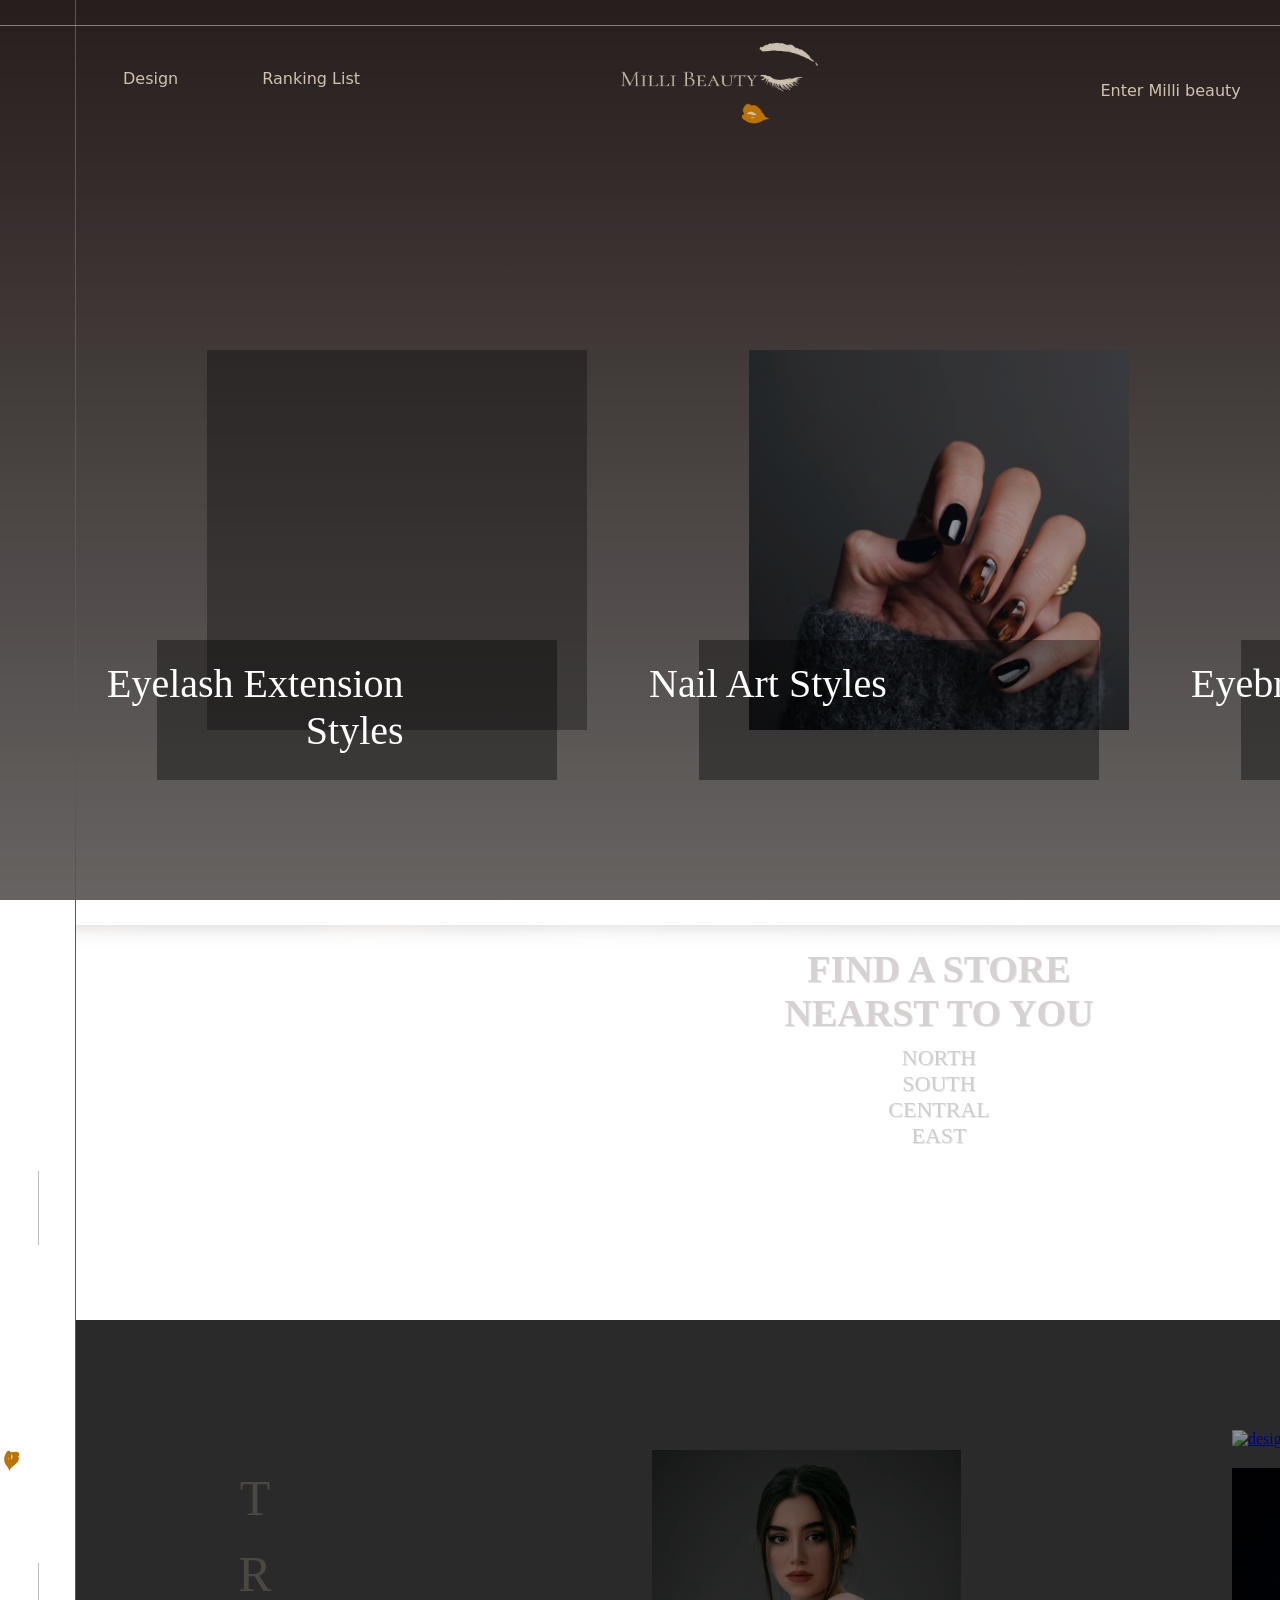
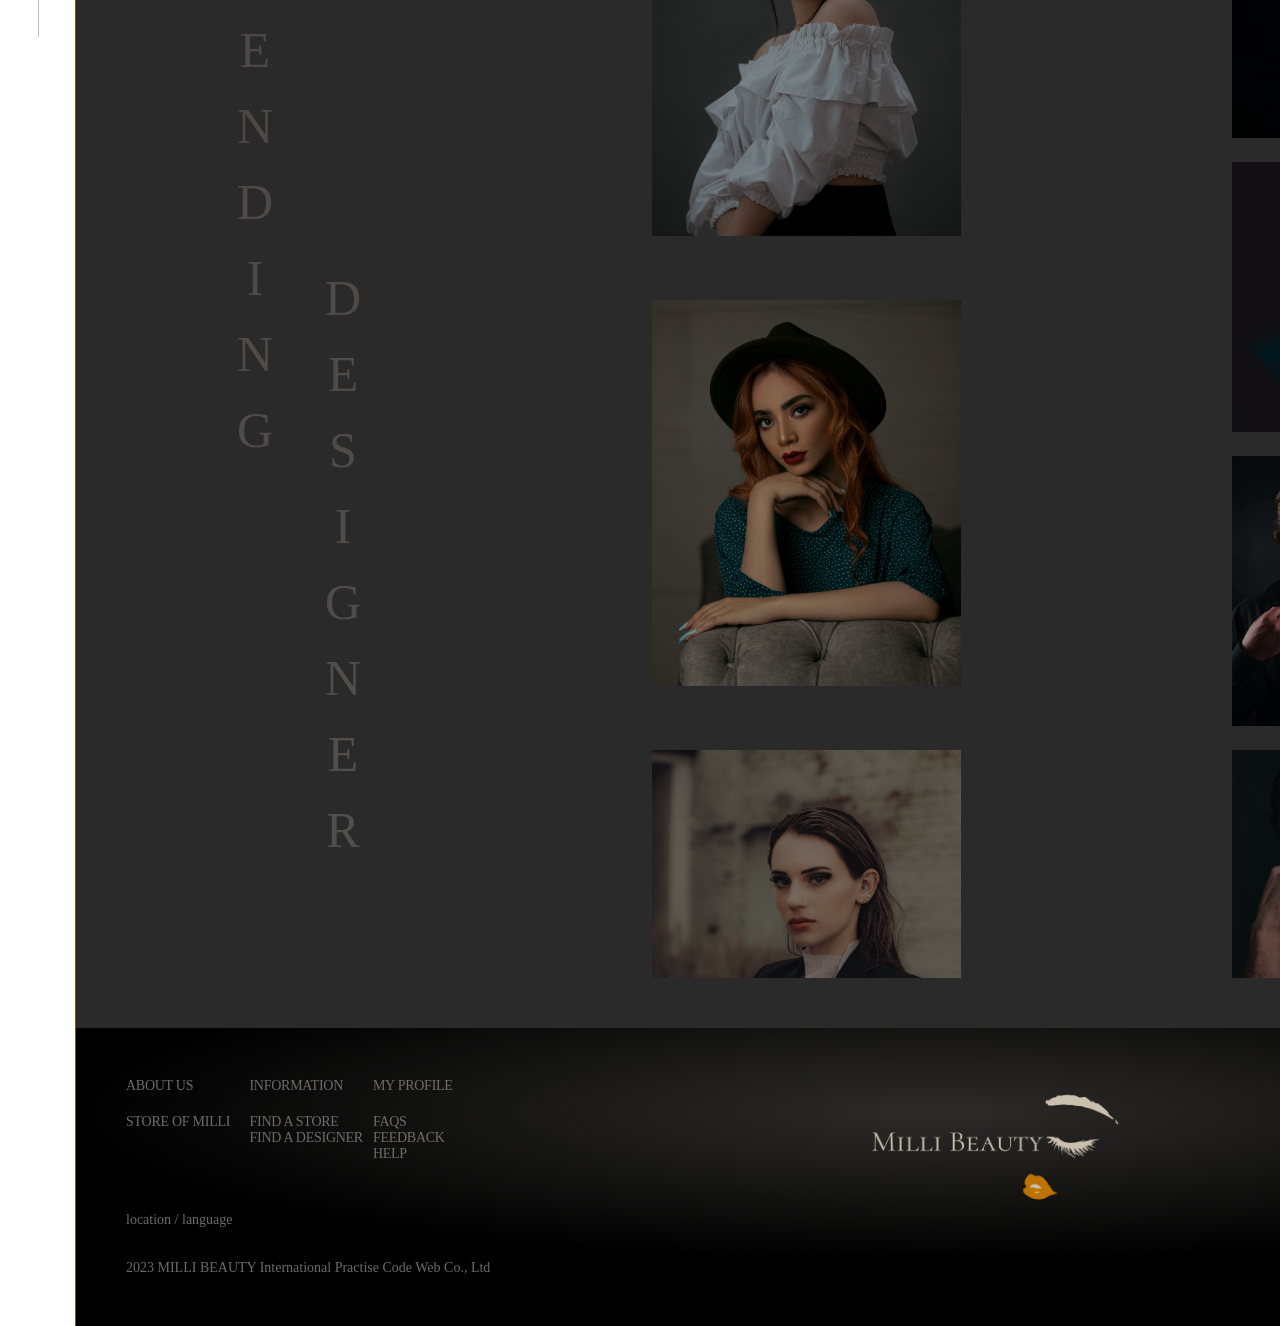
==== index.html @ 6d810158 "nail" ====
<!DOCTYPE html>
<html lang="en">

<head>
  <meta charset="UTF-8">
  <meta http-equiv="X-UA-Compatible" content="IE=edge">
  <meta name="viewport" content="width=device-width, initial-scale=1.0">
  <link rel="stylesheet" href="css.style.css">
  <script src="https://kit.fontawesome.com/87204f0b02.js" crossorigin="anonymous"></script>


  <title>Document</title>




</head>

<body>




  <section class="index-wrap">



    <section class="index-wrap-column">
      <a href="./index.html"><img src="./coding-pic/row.logo.png" alt="橫logo"></a>

      <a href="#"><i class="fab fa-facebook-f" style="color: #d9ceb4;font-size:33px;padding-left: 5px;"></i></a>
      <a href="#"><i class="fab fa-twitter" style="color: #d9ceb4;font-size:33px;"></i></a>
      <a href="#"><i class="fab fa-instagram" style="color: #d9ceb4;font-size:35px;padding-left:1px;"></i></a>



    </section>


    <!-- ================================================================================ -->



    <section class="index-wrap-row">




      <section class="index-header-wrap">

        <div class="index-header-top-lab">


          <ul class="index-header-top-lab-menu">

            <li class="index-header-top-lab-text-menu-item">
              <a href="#">Design</a>
              <ul class="index-header-top-nav-dropdown">
                <li><a href="./Portfolio-.html">NAIL</a></li>
                <li><a href="#">LASH</a></li>
                <li><a href="#">Eyebrow<br>Microblading</a></li>
              </ul>
            </li>
            <li class="index-header-top-lab-text-menu-item">
              <a href="#">Ranking List</a>
              <ul class="index-header-top-nav-dropdown">
                <li><a href="./store-hito.html">HIT NAIL SOTRE</a></li>
                <li><a href="#">HIT LASH SOTRE</a></li>
                <li><a href="#">HIT EYEBROW MICROBLADING SOTRE</a></li>
                <li><a href="./designer-hito.html">HIT DESIGNER</a></li>
              </ul>
            </li>

          </ul>

          <div class="index-header-top-lab-img">
            <a href="./index.html"><img src="./coding-pic/main-logo1.png" alt="logo"></a>
          </div>

          <div class="index-header-top-lab-enter">
            <a href="#">Enter Milli beauty</a>
          </div>



        </div>



      </section>







      <!-- ----------------------------------------- -->


      <section class=index-content-wrap>

        <div class="index-content-wrap">

          <div class="index-top-content-pic-wrap">

            <div class="overlay1"></div>




            <div class="index-content-item-pic" style="background-image: url('./coding-pic/eyelash-cover-correct.jpeg');">
              <div class="index-content-pic-text">
                <a href="#">
                  <p> Eyelash Extension <br> Styles</p>
                </a>
              </div>



            </div>


            <div class="index-content-item-pic" style="background-image: url('./coding-pic/nail-cover1.jpeg');">
              <div class="index-content-pic-text">
                <a href="./Portfolio-.html">
                  <p>Nail Art Styles </p>
                </a>
              </div>




            </div>
            <div class="index-content-item-pic" style="background-image: url('./coding-pic/eyebrown-cover1.jpg');">
              <div class="index-content-pic-text">
                <a href="#">
                  <p>Eyebrow Microblading<br> Styles</p>
                </a>
              </div>



            </div>



          </div>
          <!-- ================================== -->




          <div class="index-top-content-center-wrap-container">
            <div class="widget center">
              <a href="./store-hito.html">
                <div class="blur"></div>
                <div class="text center">
                  <h1 class="">FIND A STORE NEARST TO YOU</h1>
                  <p>NORTH</p>
                  <p>SOUTH</p>
                  <p>CENTRAL</p>
                  <p>EAST</p>
                </div>
              </a>
            </div>
          </div>




          <!-- ================================== -->




          <div class="index-content-down-wrap">
            <div class="index-content-down-text"><span>TRENDING<p>DESIGNER</p></span></div>
            <div class="index-content-pic-wrap">

              <div class="index-content-slideshow-pic-left">
                <a href="#"><img src="./coding-pic/designer/designer9.jpg" alt="designer9"></a>
                <a href="#"><img src="./coding-pic/designer/designer14.jpg" alt="designer14"></a>
                <a href="#"><img src="./coding-pic/designer/designer4.jpg" alt="designer4"></a>
                <a href="#"><img src="./coding-pic/designer/designer11.jpg" alt="designer11"></a>
                <a href="#"><img src="./coding-pic/designer/designer35.jpg" alt="designer35"></a>
                <a href="./one-designer-hito.html"><img
                      src="./coding-pic/designer/designer5.jpg" alt="designer5"></a>
                  <a href="#"><img src="./coding-pic/designer/designer23-1.jpg" alt="designer23-1"></a>
              </div>

              <div class="index-content-slideshow-pic-right">
                <a href="#"><img src="./coding-pic/designer/designer1 12 (1).png" alt="designer1"></a>
                <a href="#"><img src="./coding-pic/designer/designer7.jpg" alt="designer7"></a>
                <a href="#"><img src="./coding-pic/designer/designer6.jpg" alt="designer6"></a>
                <a href="#"><img src="./coding-pic/designer/designer33.jpg" alt="designer33"></a>
                <a href="#"><img src="./coding-pic/designer/designer32.jpg" alt="designer32"></a>
                <a href="#"><img src="./coding-pic/designer/designer30.jpg" alt="designer30"></a>


              </div>

            </div>
            <div class="index-content-down-right">
              <div class="index-content-down-right-title">
                ORDER A BEAUTY TODAY
              </div>
              <p>I don't understand how a woman can leave the house without fixing herself up a little - if only out of
                politeness.
                And then, you never know, maybe that's the day she has a date with destiny.
                And it's best to be as pretty as possible for destiny.</p>

            </div>

          </div>

        </div>
      </section>


      <!-- ---------------------------------------- -->

      
      <section class="index-footer-wrap">

        <div class="index-footer-content">

          <div class="index-sidebar-content">
            <div>ABOUT US</div>
            <div>INFORMATION</div>
            <div>MY PROFILE</div>
            <div>STORE OF MILLI</div>
            <div>
              FIND A STORE
              <br>FIND A DESIGNER
            </div>
            <div>
              FAQs
              <br>FEEDBACK
              <br>HELP
            </div>
          </div>


          <div class="index-footer-logo">
            <a href="./index.html"><img src="./coding-pic/main-logo1.png" alt="logo"></a>

          </div>
          <div class="index-footer-sidebar-right">
            <div class="index-footer-sidebar-designer"><a href="#">
                DESIGNER JOIN US</a>
            </div>
            <div class="index-footer-sidebar-sign">
              <a href="#"><img src="./coding-pic/sing in button.png" alt="sigin"></a>
            </div>
            <div class="index-footer-sidebar-icon">
              <iconify-icon icon="iconoir:facebook-tag" style="color: #cac0af;" flip="horizontal"></iconify-icon>

            </div>


          </div>

        </div>
        <div class="index-footer-content-bottom">
          <p>
            <i class="fa-solid fa-earth-asia"></i> location / language <br><br><br>
            2023 MILLI BEAUTY International Practise Code Web Co., Ltd
          </p>


        </div>






      </section>











      </div>

      <!-- ----------------------------------------- -->

    </section>



  </section>



  <script>

    const images = document.querySelectorAll('.index-content-item-pic');

    images.forEach((image) => {
      image.addEventListener('mouseover', () => {
        const backgroundImage = image.style.backgroundImage;
        document.body.style.backgroundImage = backgroundImage;
      });

      image.addEventListener('click', () => {
        const backgroundImage = image.style.backgroundImage;
        document.body.style.backgroundImage = backgroundImage;
      });
    });


  </script>



















</body>

</html>
---- css.style.css ----
@charset "UTF-8";

* {
  margin: 0;
  /* outline: 1px solid red; */
}

body {
  background: url('./coding-pic/main-background-\ logo\ 2.png'), rgba(16, 6, 6, 0.9), (0deg, rgba(208, 177, 119, 0.1));


  background-size: cover;
  background-repeat: no-repeat;
  background-position: center top;




}

.index-wrap {
  display: flex;

}

.index-wrap-row {}






.index-wrap-column {



  border-right: 1px solid rgba(121, 85, 16, 1);

  display: flex;
  flex-direction: column;
  justify-content: center;





}

.index-wrap-column::after {
  position: fixed;
  content: "";
  z-index: 5;
  width: 100%;
  height: 0.5px;
  top: 25px;
  background-color: rgba(227, 214, 214, 0.5);



}

.index-wrap-column i {


  text-align: center;
  margin: 20px;

}

.overlay1 {
  position: fixed;
  top: 0;
  left: 0;
  width: 100%;
  height: 100%;
  background: linear-gradient(0deg, rgba(22, 19, 19, 0.638), rgba(16, 6, 6, 0.9)),
    linear-gradient(0deg, rgba(150, 126, 80, 0.1), rgba(208, 177, 119, 0.1));
  pointer-events: none;
  z-index: -3;
  
  /* 22, 19, 19, 0.29) */
  /* 22, 19, 19, 0.836 */

}




.index-top-content-pic-wrap {
  display: flex;

}



.index-content-item-pic {

  width: 380px;
  height: 380px;
  background-size: cover;
  position: relative;
}

.index-content-item-pic:after {
  content: "";
  position: absolute;
  top: 0;
  left: 0;
  width: 100%;
  height: 100%;
  background-color: rgba(0, 0, 0, 0.307);

}

.index-content-item-pic:hover:after {
  opacity: o;
  display: none;

}










/* ---------------------------------------------- */


/* ++++++++++++++++++++++++++++ */

.index-header-top-lab-menu {
  /* border: 2px solid#1f7ea7; */

  display: flex;
  align-items: stretch;
  width: 400px;
  height: 40px;
  list-style: none;

}

.index-header-top-lab-text-menu-item {
  /* border: 2px solid#931fa7; */

  position: relative;
  margin: 0 7px;
  line-height: 38px;
  text-align: center;




}

.index-header-top-lab-text-menu-item a {
  /* border: 2px solid#1fa746; */


  text-decoration: none;
  color: rgba(206, 195, 177, 1);
  margin-right: 70px;


}

.index-header-top-lab-text-menu-item:hover {
  cursor: pointer;

  border-radius: 5px;
  opacity: .8;
 
}

.index-header-top-lab-text-menu-item:hover>.index-header-top-nav-dropdown {
  display: block;
}

.index-header-top-nav-dropdown {
  /* border: 2px solid#1fa746; */

  display: none;
  position: absolute;
  width: 100%;
  padding: 4px;
  list-style: none;
  top: 100%;
  left: 0;
}

.index-header-top-nav-dropdown li {
  /* border: 2px solid#3f1fa7; */

  line-height: 24px;
  text-align: center;
}

.index-header-top-nav-dropdown a {
  /* border: 2px solid#a71f31; */
  display: block;
  align-items: start;
  padding: 10px;
  width: 300px;
  letter-spacing: 2px;

  color: #000;
  text-decoration: none;
  text-align: left;

}

.index-header-top-nav-dropdown a:hover {
  list-style-type: disc;
  color: #a9803d;
  padding: 20px;

}



.index-header-top-lab-enter a {
  /* outline: 1px solid#457ab6; */

  flex-grow: 1;
  margin-left: 20px;
  text-align: end;
  text-decoration: none;
  color: #CEC3B1;


}

.index-header-top-lab-img {
  /* outline: 1px solid#45b670; */

  width: 200px;
  height: 70px;


}

.index-header-top-lab {
  /* outline: 4px solid#b64545; */

  position: fixed;
  z-index: 5;
  display: flex;
  justify-content: space-between;
  color: #CEC3B1;
  font-size: 16px;
  font-family: system-ui, -apple-system, BlinkMacSystemFont, 'Segoe UI', Roboto, Oxygen, Ubuntu, Cantarell, 'Open Sans', 'Helvetica Neue', sans-serif;
  align-items: end;
  
  width: 91%;
  height: 100px;


}

.index-header-top-nav-dropdown a {

  text-decoration: none;
  color: rgba(196, 190, 181, 0.985);
  letter-spacing: 3px;



}

.index-header-top-lab-img img {
  width: 200px;
  height: 100px;
  margin-left:-78px;

}













/* ----------------------------------------- */

.index-top-content-pic-wrap {

  display: flex;
  justify-content: space-around;
  padding: 50px;
  margin-top: 300px;

}




.index-content-item-pic {

  display: flex;
  flex-direction: column;
  justify-content: end;

}




.index-content-pic-text a {
  text-decoration: none;
  display: flex;
  justify-content: start;


  color: rgb(255, 255, 255);
  font-family: 'lora';
  font-size: 40px;
  background-color: rgba(0, 0, 0, 0.367);


  width: 400px;
  height: 140px;

  margin-left: -50px;
  margin-bottom: -50px;
  z-index: 2;

}

.index-content-pic-text p {
  text-align: end;
  margin: 20px 0 0 -50px;
  z-index: 1;

}



.index-content-pic-wrap {
  display: flex;
  justify-content: center;
  align-items: center;

}

/* ============================== */

.index-top-content-center-wrap-container {

  /* outline: 6px solid#4554b6; */

  background: url("") no-repeat center center fixed;
  position: relative;
  width: 100%;
  height: 60vh;
  display: flex;
  align-items: center;
  justify-content: center;


}

.widget {
  /* border: 15px solid#45b6a9; */


  border-top: 2px solid rgba(255, 255, 255, 0.5);
  border-bottom: 2px solid rgba(255, 255, 255, 0.5);
  height: 200px;
  width: 100%;
  overflow: hidden;
}

.blur {

  /* border: 15px solid#45b6a9; */

  background: url("./coding-pic/found-store\ -\ backup.jpg") no-repeat center center fixed;
  background-size: cover;
  overflow: hidden;
  filter: blur(20px);
  filter: drop-shadow(20px);
  position: absolute;
  height: 600px;
  top: -50px;
  left: -50px;
  right: -50px;
  bottom: -50px;

}

.center {
  /* border: 15px solid#45b6a9; */


  position: absolute;
  margin: auto;
  height: 250px;
  top: 0;
  bottom: 0;
  left: 0;
  right: 0;
}

.text {
  /* outline: 1px solid#45b670; */

  height: 340px;
  width: 340px;

}

.text h1 {
  padding: 10px;
  text-align: center;
  text-shadow: 1px 1px rgba(0, 0, 0, 0.1);
  color: #d7d2d2;
  margin-top: 57px;
  font-family: "Lora", serif;
  font-weight: 700;
  font-size: 38px;
}

.text p {

  text-align: center;
  color: #cfcece;
  text-shadow: 1px 1px rgba(0, 0, 0, 0.1);
  margin-top: 0px;
  font-family: "Lato", serif;
  font-weight: 400;
  font-size: 22px;
}






















/* ================================= */



.index-content-down-wrap {
  /* outline: 1px solid#fff; */


  display: flex;
  margin: auto;
  position: relative;


}

.index-content-down-wrap::after {
  /* outline: 1px solid#fff; */
  content: "";
  position: absolute;
  background-color: rgba(0, 0, 0, 0.717);

  min-width: 100%;
  height: 100%;
  pointer-events: none;
  z-index: -1;

}
.index-content-down-wrap::before {
  /* outline: 1px solid#fff; */
  content: "";
  position: absolute;
  background-color: rgba(0, 0, 0, 0.412);

  min-width: 100%;
  height: 100%;
  pointer-events: none;
  z-index: 3;

}


.index-content-down-text {
  padding: 50px;
  font-family: 'Lora';
  font-size: 50px;
  font-weight: 100;
  writing-mode: vertical-lr;
  text-orientation: upright;
  letter-spacing: 20PX;
  margin: 100px;
  background: linear-gradient(180deg, #CEC3B1 0%, #EEEBD5 100%);
  -webkit-background-clip: text;
  -webkit-text-fill-color: transparent;
  background-clip: text;
  opacity: 0.4;


}

.index-content-down-text p {
  margin-top: 400px;
  margin-left: 30px;
}


/* ________________________________ */





.index-content-pic-wrap {
  display: flex;
  justify-content: flex-start;
  align-items: flex-start;
  flex-grow: 1;
  margin: 50px;
  padding: 50px;
  overflow: hidden;
  gap: 100px;

}



.index-content-slideshow-pic-left {

  height: 500px;
  width: 500px;
  animation: slideshow 40s infinite;

}

.index-content-slideshow-pic-right {
  height: 300px;
  width: 200px;
  animation: slideshow 30s infinite;
  /* animation-delay: -5s; */

}

.index-content-slideshow-pic-left img {
  height: 386px;
  width: 309px;
  margin: 30px;


}

.index-content-slideshow-pic-right img {

  width: 200px;
  height: 270px;
  margin: 10px;

}

@keyframes slideshow {
  0% {
    transform: translateY(0);
  }

  10% {
    transform: translateY(-100%);
  }

  20% {
    transform: translateY(-200%);
  }

  30% {
    transform: translateY(-300%);
  }

  40% {
    transform: translateY(-400%);
  }

  50% {
    transform: translateY(-500%);
  }

  60% {
    transform: translateY(-400%);
  }

  70% {
    transform: translateY(-300%);
  }

  80% {
    transform: translateY(-200%);
  }

  90% {
    transform: translateY(-100%);
  }

  100% {
    transform: translateY(0);
  }
}


/* ________________________________ */

.index-content-down-right {
  width: 280px;
  background: rgb(53, 36, 36);
  border-left: 6px;

  box-shadow: rgba(201, 196, 196, 0.742) 0px 1px 4px, rgba(0, 0, 0, 0.24) 0px 3px 2px;
}

.index-content-down-right-title {
  margin-left: -90PX;
  margin-top: 200PX;
  margin-bottom: 90px;
  font-family: 'Lora';
  font-size: 28px;
  background: linear-gradient(106.85deg, #E9E7D8 -83.6%, rgba(233, 231, 216, 0) 129.3%);
  -webkit-background-clip: text;
  -webkit-text-fill-color: transparent;
  background-clip: text;
  z-index: -1;

  ;
}

.index-content-down-right p {
  margin-left: -90px;
  font-family: 'Lora';
  font-size: 14px;
  text-align: right;
  color: #B9842D;
}





/* ---------------------------- */


.index-footer-wrap {


  z-index: 3;
  padding: 50px;

  background:
    linear-gradient(0deg, rgba(0, 0, 0, 0.1), rgba(0, 0, 0, 0.1)), #6F6C69 radial-gradient(50% 50% at 49.79% 28.22%, rgba(0, 0, 0, 0.37) 0%, rgba(0, 0, 0, 0.56) 0%, rgba(0, 0, 0, 0.74232) 43.28%, #000000 100%);

}



.index-footer-content {
  display: flex;
  justify-content: space-between;
  z-index: 2;


}


.index-sidebar-content {
  display: grid;
  grid-template-columns: repeat(3, 1fr);
  grid-template-rows: repeat(4, auto);
  gap: 10px;
  font-family: 'Open Sans';
  font-size: 14px;
  letter-spacing: -0.019em;
  text-transform: uppercase;
  color: #868383cd;

}

.index-footer-logo img {
  width: 250px;
  height: 130px;
}


.index-footer-sidebar-designer a {
  text-decoration: none;
  font-family: 'Lora';
  font-weight: 500;
  font-size: 28px;
  letter-spacing: -0.019em;
  color: #868383cd;
  t
}



.index-footer-content-bottom p {
  font-family: 'lora';
  font-size: 14px;
  color: #868383cd;


}
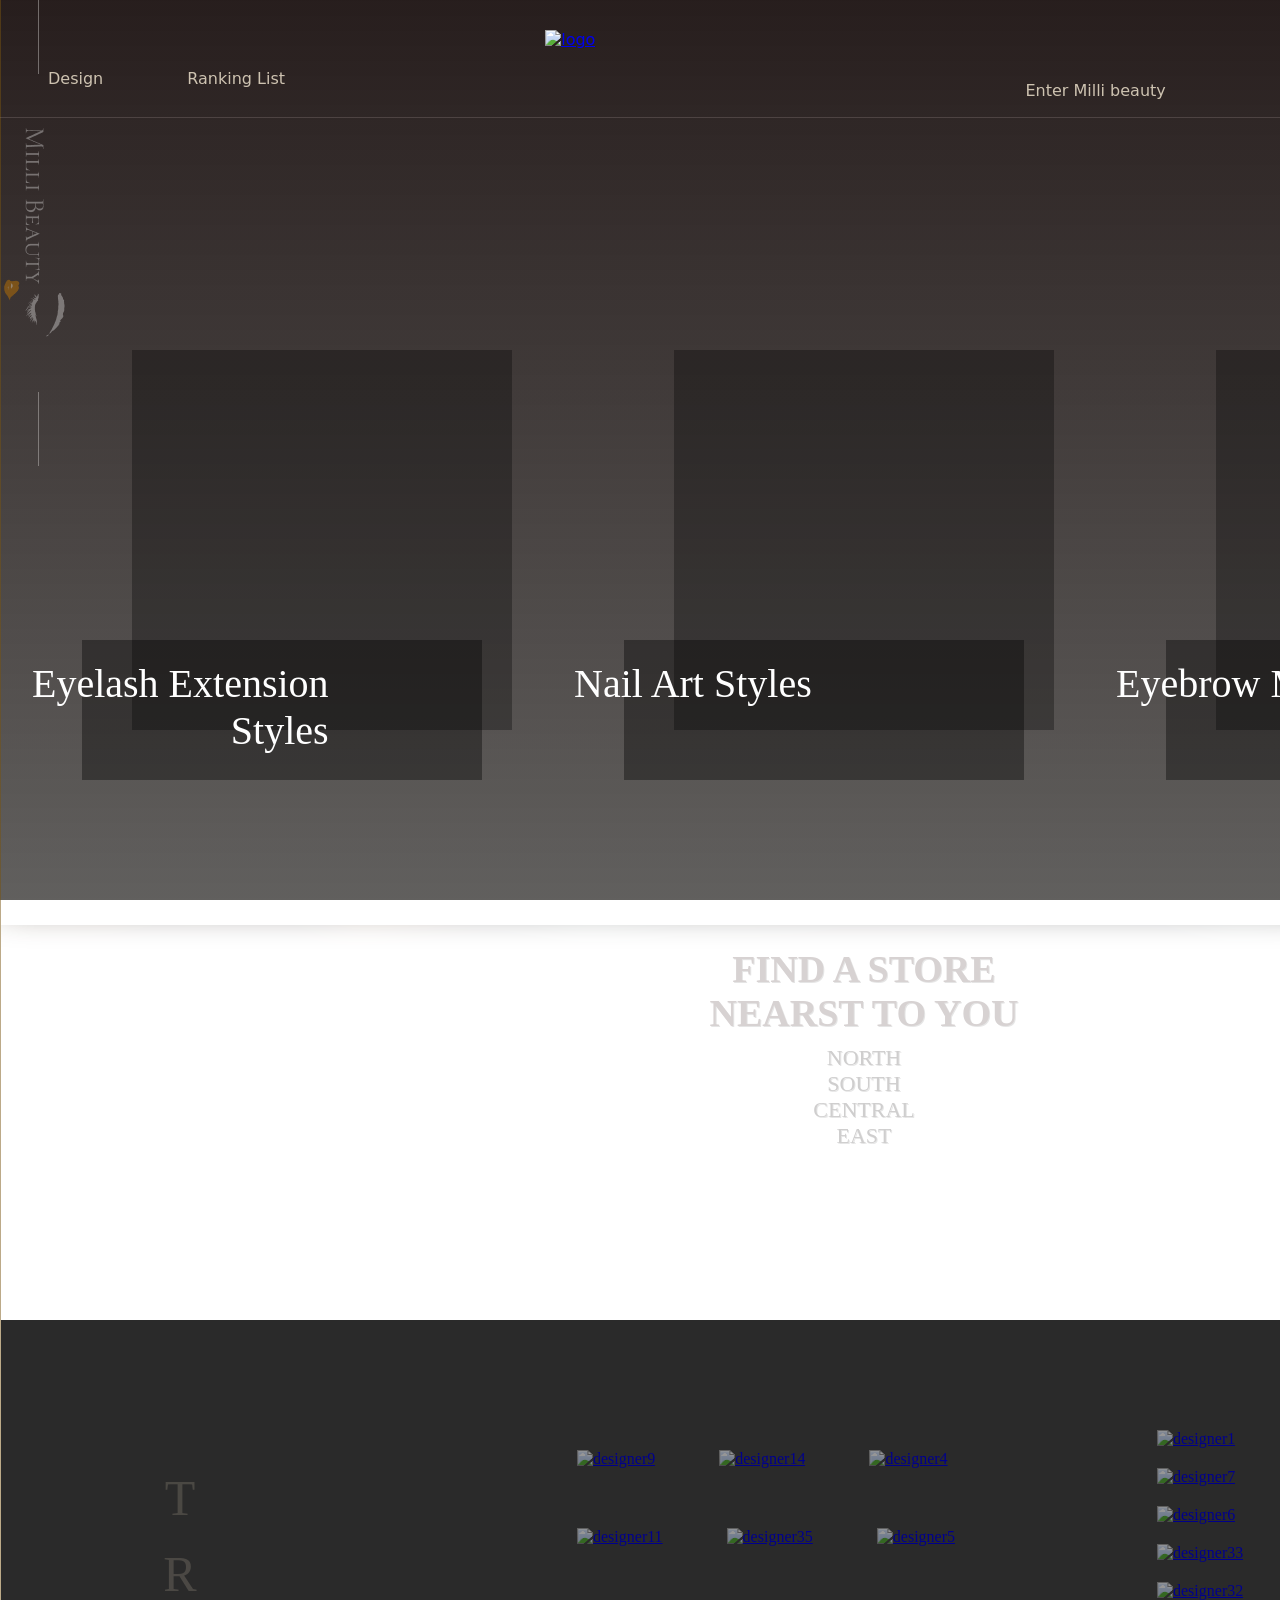
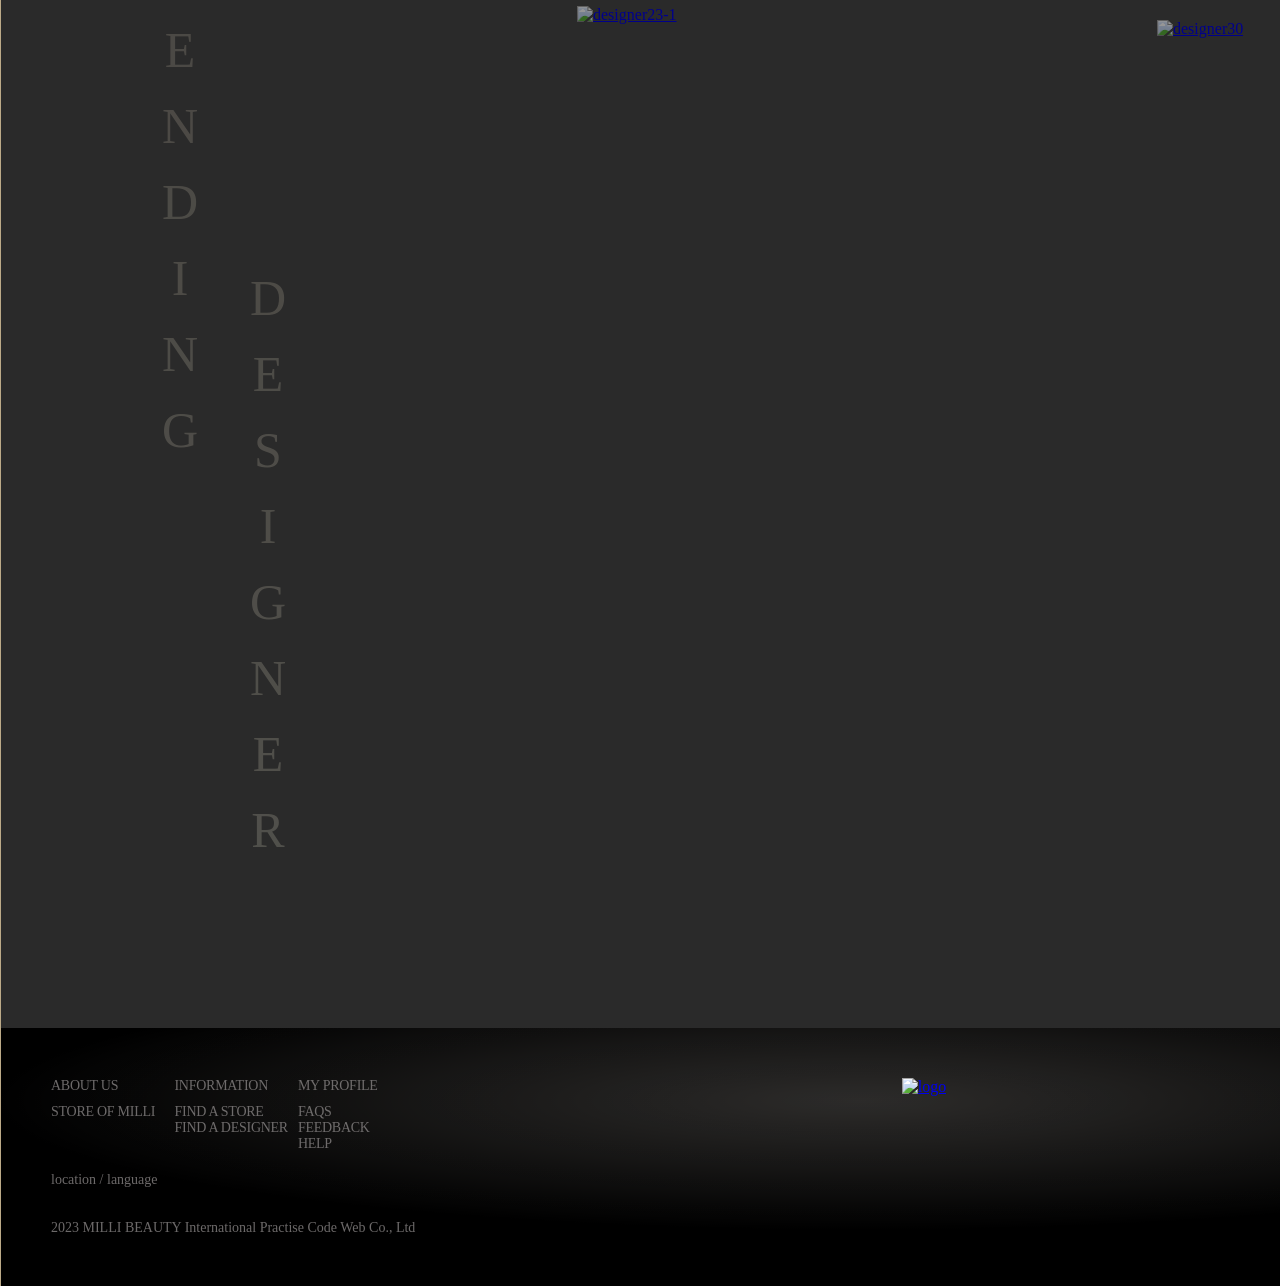
==== commit 44aeeaa2: "Add files via upload" ====
--- a/index.html
+++ b/index.html
@@ -1,342 +1,358 @@
-<!DOCTYPE html>
-<html lang="en">
-
-<head>
-  <meta charset="UTF-8">
-  <meta http-equiv="X-UA-Compatible" content="IE=edge">
-  <meta name="viewport" content="width=device-width, initial-scale=1.0">
-  <link rel="stylesheet" href="css.style.css">
-  <script src="https://kit.fontawesome.com/87204f0b02.js" crossorigin="anonymous"></script>
-
-
-  <title>Document</title>
-
-
-
-
-</head>
-
-<body>
-
-
-
-
-  <section class="index-wrap">
-
-
-
-    <section class="index-wrap-column">
-      <a href="./index.html"><img src="./coding-pic/row.logo.png" alt="橫logo"></a>
-
-      <a href="#"><i class="fab fa-facebook-f" style="color: #d9ceb4;font-size:33px;padding-left: 5px;"></i></a>
-      <a href="#"><i class="fab fa-twitter" style="color: #d9ceb4;font-size:33px;"></i></a>
-      <a href="#"><i class="fab fa-instagram" style="color: #d9ceb4;font-size:35px;padding-left:1px;"></i></a>
-
-
-
-    </section>
-
-
-    <!-- ================================================================================ -->
-
-
-
-    <section class="index-wrap-row">
-
-
-
-
-      <section class="index-header-wrap">
-
-        <div class="index-header-top-lab">
-
-
-          <ul class="index-header-top-lab-menu">
-
-            <li class="index-header-top-lab-text-menu-item">
-              <a href="#">Design</a>
-              <ul class="index-header-top-nav-dropdown">
-                <li><a href="./Portfolio-.html">NAIL</a></li>
-                <li><a href="#">LASH</a></li>
-                <li><a href="#">Eyebrow<br>Microblading</a></li>
-              </ul>
-            </li>
-            <li class="index-header-top-lab-text-menu-item">
-              <a href="#">Ranking List</a>
-              <ul class="index-header-top-nav-dropdown">
-                <li><a href="./store-hito.html">HIT NAIL SOTRE</a></li>
-                <li><a href="#">HIT LASH SOTRE</a></li>
-                <li><a href="#">HIT EYEBROW MICROBLADING SOTRE</a></li>
-                <li><a href="./designer-hito.html">HIT DESIGNER</a></li>
-              </ul>
-            </li>
-
-          </ul>
-
-          <div class="index-header-top-lab-img">
-            <a href="./index.html"><img src="./coding-pic/main-logo1.png" alt="logo"></a>
-          </div>
-
-          <div class="index-header-top-lab-enter">
-            <a href="#">Enter Milli beauty</a>
-          </div>
-
-
-
-        </div>
-
-
-
-      </section>
-
-
-
-
-
-
-
-      <!-- ----------------------------------------- -->
-
-
-      <section class=index-content-wrap>
-
-        <div class="index-content-wrap">
-
-          <div class="index-top-content-pic-wrap">
-
-            <div class="overlay1"></div>
-
-
-
-
-            <div class="index-content-item-pic" style="background-image: url('./coding-pic/eyelash-cover-correct.jpeg');">
-              <div class="index-content-pic-text">
-                <a href="#">
-                  <p> Eyelash Extension <br> Styles</p>
-                </a>
-              </div>
-
-
-
-            </div>
-
-
-            <div class="index-content-item-pic" style="background-image: url('./coding-pic/nail-cover1.jpeg');">
-              <div class="index-content-pic-text">
-                <a href="./Portfolio-.html">
-                  <p>Nail Art Styles </p>
-                </a>
-              </div>
-
-
-
-
-            </div>
-            <div class="index-content-item-pic" style="background-image: url('./coding-pic/eyebrown-cover1.jpg');">
-              <div class="index-content-pic-text">
-                <a href="#">
-                  <p>Eyebrow Microblading<br> Styles</p>
-                </a>
-              </div>
-
-
-
-            </div>
-
-
-
-          </div>
-          <!-- ================================== -->
-
-
-
-
-          <div class="index-top-content-center-wrap-container">
-            <div class="widget center">
-              <a href="./store-hito.html">
-                <div class="blur"></div>
-                <div class="text center">
-                  <h1 class="">FIND A STORE NEARST TO YOU</h1>
-                  <p>NORTH</p>
-                  <p>SOUTH</p>
-                  <p>CENTRAL</p>
-                  <p>EAST</p>
-                </div>
-              </a>
-            </div>
-          </div>
-
-
-
-
-          <!-- ================================== -->
-
-
-
-
-          <div class="index-content-down-wrap">
-            <div class="index-content-down-text"><span>TRENDING<p>DESIGNER</p></span></div>
-            <div class="index-content-pic-wrap">
-
-              <div class="index-content-slideshow-pic-left">
-                <a href="#"><img src="./coding-pic/designer/designer9.jpg" alt="designer9"></a>
-                <a href="#"><img src="./coding-pic/designer/designer14.jpg" alt="designer14"></a>
-                <a href="#"><img src="./coding-pic/designer/designer4.jpg" alt="designer4"></a>
-                <a href="#"><img src="./coding-pic/designer/designer11.jpg" alt="designer11"></a>
-                <a href="#"><img src="./coding-pic/designer/designer35.jpg" alt="designer35"></a>
-                <a href="./one-designer-hito.html"><img
-                      src="./coding-pic/designer/designer5.jpg" alt="designer5"></a>
-                  <a href="#"><img src="./coding-pic/designer/designer23-1.jpg" alt="designer23-1"></a>
-              </div>
-
-              <div class="index-content-slideshow-pic-right">
-                <a href="#"><img src="./coding-pic/designer/designer1 12 (1).png" alt="designer1"></a>
-                <a href="#"><img src="./coding-pic/designer/designer7.jpg" alt="designer7"></a>
-                <a href="#"><img src="./coding-pic/designer/designer6.jpg" alt="designer6"></a>
-                <a href="#"><img src="./coding-pic/designer/designer33.jpg" alt="designer33"></a>
-                <a href="#"><img src="./coding-pic/designer/designer32.jpg" alt="designer32"></a>
-                <a href="#"><img src="./coding-pic/designer/designer30.jpg" alt="designer30"></a>
-
-
-              </div>
-
-            </div>
-            <div class="index-content-down-right">
-              <div class="index-content-down-right-title">
-                ORDER A BEAUTY TODAY
-              </div>
-              <p>I don't understand how a woman can leave the house without fixing herself up a little - if only out of
-                politeness.
-                And then, you never know, maybe that's the day she has a date with destiny.
-                And it's best to be as pretty as possible for destiny.</p>
-
-            </div>
-
-          </div>
-
-        </div>
-      </section>
-
-
-      <!-- ---------------------------------------- -->
-
-      
-      <section class="index-footer-wrap">
-
-        <div class="index-footer-content">
-
-          <div class="index-sidebar-content">
-            <div>ABOUT US</div>
-            <div>INFORMATION</div>
-            <div>MY PROFILE</div>
-            <div>STORE OF MILLI</div>
-            <div>
-              FIND A STORE
-              <br>FIND A DESIGNER
-            </div>
-            <div>
-              FAQs
-              <br>FEEDBACK
-              <br>HELP
-            </div>
-          </div>
-
-
-          <div class="index-footer-logo">
-            <a href="./index.html"><img src="./coding-pic/main-logo1.png" alt="logo"></a>
-
-          </div>
-          <div class="index-footer-sidebar-right">
-            <div class="index-footer-sidebar-designer"><a href="#">
-                DESIGNER JOIN US</a>
-            </div>
-            <div class="index-footer-sidebar-sign">
-              <a href="#"><img src="./coding-pic/sing in button.png" alt="sigin"></a>
-            </div>
-            <div class="index-footer-sidebar-icon">
-              <iconify-icon icon="iconoir:facebook-tag" style="color: #cac0af;" flip="horizontal"></iconify-icon>
-
-            </div>
-
-
-          </div>
-
-        </div>
-        <div class="index-footer-content-bottom">
-          <p>
-            <i class="fa-solid fa-earth-asia"></i> location / language <br><br><br>
-            2023 MILLI BEAUTY International Practise Code Web Co., Ltd
-          </p>
-
-
-        </div>
-
-
-
-
-
-
-      </section>
-
-
-
-
-
-
-
-
-
-
-
-      </div>
-
-      <!-- ----------------------------------------- -->
-
-    </section>
-
-
-
-  </section>
-
-
-
-  <script>
-
-    const images = document.querySelectorAll('.index-content-item-pic');
-
-    images.forEach((image) => {
-      image.addEventListener('mouseover', () => {
-        const backgroundImage = image.style.backgroundImage;
-        document.body.style.backgroundImage = backgroundImage;
-      });
-
-      image.addEventListener('click', () => {
-        const backgroundImage = image.style.backgroundImage;
-        document.body.style.backgroundImage = backgroundImage;
-      });
-    });
-
-
-  </script>
-
-
-
-
-
-
-
-
-
-
-
-
-
-
-
-
-
-
-
-</body>
-
+<!DOCTYPE html>
+<html lang="en">
+
+<head>
+  <meta charset="UTF-8">
+  <meta http-equiv="X-UA-Compatible" content="IE=edge">
+  <meta name="viewport" content="width=device-width, initial-scale=1.0">
+  <link rel="stylesheet" href="css.style.css">
+  <script src="https://kit.fontawesome.com/87204f0b02.js" crossorigin="anonymous"></script>
+
+
+  <title>Document</title>
+
+
+
+
+</head>
+
+<body>
+
+
+
+
+  <section class="index-wrap">
+
+
+
+    <section class="index-wrap-column">
+      <div class="index-wrap-column-logo-group">
+        <a href="./index.html"><img src="./coding-pic/row.logo.png" alt="橫logo"></a>
+
+        <a href="#"><i class="fab fa-facebook-f" style="color: #d9ceb4;font-size:33px;padding-left: 5px;"></i></a>
+        <a href="#"><i class="fab fa-twitter" style="color: #d9ceb4;font-size:33px;"></i></a>
+        <a href="#"><i class="fab fa-instagram" style="color: #d9ceb4;font-size:35px;padding-left:1px;"></i></a>
+      </div>
+
+      
+
+
+
+    </section>
+
+
+    <!-- ================================================================================ -->
+
+
+
+
+
+    <!-- -------------- -->
+
+
+
+    <section class="index-wrap-row">
+
+
+
+
+      <section class="index-header-wrap">
+
+        <div class="index-header-top-lab">
+
+
+          <ul class="index-header-top-lab-menu">
+
+            <li class="index-header-top-lab-text-menu-item">
+              <a href="#">Design</a>
+              <ul class="index-header-top-nav-dropdown">
+                <li><a href="./Portfolio-.html">NAIL</a></li>
+                <li><a href="#">LASH</a></li>
+                <li><a href="#">Eyebrow<br>Microblading</a></li>
+              </ul>
+            </li>
+            <li class="index-header-top-lab-text-menu-item">
+              <a href="#">Ranking List</a>
+              <ul class="index-header-top-nav-dropdown">
+                <li><a href="./store-hito.html">HIT NAIL SOTRE</a></li>
+                <li><a href="#">HIT LASH SOTRE</a></li>
+                <li><a href="#">HIT EYEBROW MICROBLADING SOTRE</a></li>
+                <li><a href="./designer-hito.html">HIT DESIGNER</a></li>
+              </ul>
+            </li>
+
+          </ul>
+
+          <div class="index-header-top-lab-img">
+            <a href="./index.html"><img src="./coding-pic/main-logo-test.png" alt="logo"></a>
+          </div>
+
+          <div class="index-header-top-lab-enter">
+            <a href="#">Enter Milli beauty</a>
+          </div>
+
+
+
+        </div>
+
+
+
+      </section>
+
+
+
+
+
+
+
+      <!-- ----------------------------------------- -->
+      
+      
+
+
+
+
+      <section class=index-content-wrap>
+
+        <div class="index-content-wrap">
+
+          <div class="index-top-content-pic-wrap">
+
+            <div class="overlay1"></div>
+
+
+
+
+            <div class="index-content-item-pic"
+              style="background-image: url('./coding-pic/eyelash-cover-correct\ -z.png');">
+              <div class="index-content-pic-text">
+                <a href="#">
+                  <p> Eyelash Extension <br> Styles</p>
+                </a>
+              </div>
+
+
+
+            </div>
+
+
+            <div class="index-content-item-pic" style="background-image: url('./coding-pic/nail-cover-correct-z.png');">
+              <div class="index-content-pic-text">
+                <a href="./index-new.html">
+                  <p>Nail Art Styles </p>
+                </a>
+              </div>
+
+
+
+
+            </div>
+            <div class="index-content-item-pic"
+              style="background-image: url('./coding-pic/eyebrown-cover-correct-z.png');">
+              <div class="index-content-pic-text">
+                <a href="#">
+                  <p>Eyebrow Microblading<br> Styles</p>
+                </a>
+              </div>
+
+
+
+            </div>
+
+
+
+          </div>
+          <!-- ================================== -->
+
+
+
+
+          <div class="index-top-content-center-wrap-container">
+            <div class="widget center">
+              <a href="./store-hito.html">
+                <div class="blur"></div>
+                <div class="text center">
+                  <h1 class="">FIND A STORE NEARST TO YOU</h1>
+                  <p>NORTH</p>
+                  <p>SOUTH</p>
+                  <p>CENTRAL</p>
+                  <p>EAST</p>
+                </div>
+              </a>
+            </div>
+          </div>
+
+
+
+
+          <!-- ================================== -->
+
+
+
+
+          <div class="index-content-down-wrap">
+            <div class="index-content-down-text"><span>TRENDING<p>DESIGNER</p></span></div>
+            <div class="index-content-pic-wrap">
+
+              <div class="index-content-slideshow-pic-left">
+                <a href="#"><img src="../project-file/coding-pic/designer/designer9.jpg" alt="designer9"></a>
+                <a href="#"><img src="../project-file/coding-pic/designer/designer14.jpg" alt="designer14"></a>
+                <a href="#"><img src="../project-file/coding-pic/designer/designer4.jpg" alt="designer4"></a>
+                <a href="#"><img src="../project-file/coding-pic/designer/designer11.jpg" alt="designer11"></a>
+                <a href="#"><img src="../project-file/coding-pic/designer/designer35.jpg" alt="designer35"></a>
+                <a href="./one-designer-hito.html"><img src="../project-file/coding-pic/designer/designer5.jpg"
+                    alt="designer5"></a>
+                <a href="#"><img src="../project-file/coding-pic/designer/designer23-1.jpg" alt="designer23-1"></a>
+              </div>
+
+              <div class="index-content-slideshow-pic-right">
+                <a href="#"><img src="../project-file/coding-pic/designer/designer1 12 (1).png" alt="designer1"></a>
+                <a href="#"><img src="../project-file/coding-pic/designer/designer7.jpg" alt="designer7"></a>
+                <a href="#"><img src="../project-file/coding-pic/designer/designer6.jpg" alt="designer6"></a>
+                <a href="#"><img src="../project-file/coding-pic/designer/designer33.jpg" alt="designer33"></a>
+                <a href="#"><img src="../project-file/coding-pic/designer/designer32.jpg" alt="designer32"></a>
+                <a href="#"><img src="../project-file/coding-pic/designer/designer30.jpg" alt="designer30"></a>
+
+
+              </div>
+
+            </div>
+            <div class="index-content-down-right">
+              <div class="index-content-down-right-title">
+                ORDER A BEAUTY TODAY
+              </div>
+              <p>I don't understand how a woman can leave the house without fixing herself up a little - if only out of
+                politeness.
+                And then, you never know, maybe that's the day she has a date with destiny.
+                And it's best to be as pretty as possible for destiny.</p>
+
+            </div>
+
+          </div>
+
+        </div>
+      </section>
+
+
+      <!-- ---------------------------------------- -->
+
+
+      <section class="index-footer-wrap">
+
+        <div class="index-footer-content">
+
+          <div class="index-sidebar-content">
+            <div>ABOUT US</div>
+            <div>INFORMATION</div>
+            <div>MY PROFILE</div>
+            <div>STORE OF MILLI</div>
+            <div>
+              FIND A STORE
+              <br>FIND A DESIGNER
+            </div>
+            <div>
+              FAQs
+              <br>FEEDBACK
+              <br>HELP
+            </div>
+          </div>
+
+
+          <div class="index-footer-logo">
+            <a href="./index.html"><img src="../project-file/coding-pic/main-logo1.png" alt="logo"></a>
+
+          </div>
+          <div class="index-footer-sidebar-right">
+            <div class="index-footer-sidebar-designer"><a href="#">
+                DESIGNER JOIN US</a>
+            </div>
+            <div class="index-footer-sidebar-sign">
+              <a href="#"><img src="../project-file/coding-pic/sing in button.png" alt="sigin"></a>
+            </div>
+            <div class="index-footer-sidebar-icon">
+              <iconify-icon icon="iconoir:facebook-tag" style="color: #cac0af;" flip="horizontal"></iconify-icon>
+
+            </div>
+
+
+          </div>
+
+        </div>
+        <div class="index-footer-content-bottom">
+          <p>
+            <i class="fa-solid fa-earth-asia"></i> location / language <br><br><br>
+            2023 MILLI BEAUTY International Practise Code Web Co., Ltd
+          </p>
+
+
+        </div>
+
+
+
+
+
+
+      </section>
+
+
+
+
+
+
+
+
+
+
+
+      </div>
+
+      <!-- ----------------------------------------- -->
+
+    </section>
+
+
+
+  </section>
+
+
+
+  <script>
+
+    const images = document.querySelectorAll('.index-content-item-pic');
+
+    images.forEach((image) => {
+      image.addEventListener('mouseover', () => {
+        const backgroundImage = image.style.backgroundImage;
+        document.body.style.backgroundImage = backgroundImage;
+      });
+
+      image.addEventListener('click', () => {
+        const backgroundImage = image.style.backgroundImage;
+        document.body.style.backgroundImage = backgroundImage;
+      });
+    });
+
+
+  </script>
+
+
+
+
+
+
+
+
+
+
+
+
+
+
+
+
+
+
+
+</body>
+
 </html>
--- a/css.style.css
+++ b/css.style.css
@@ -1,727 +1,747 @@
-@charset "UTF-8";
-
-* {
-  margin: 0;
-  /* outline: 1px solid red; */
-}
-
-body {
-  background: url('./coding-pic/main-background-\ logo\ 2.png'), rgba(16, 6, 6, 0.9), (0deg, rgba(208, 177, 119, 0.1));
-
-
-  background-size: cover;
-  background-repeat: no-repeat;
-  background-position: center top;
-
-
-
-
-}
-
-.index-wrap {
-  display: flex;
-
-}
-
-.index-wrap-row {}
-
-
-
-
-
-
-.index-wrap-column {
-
-
-
-  border-right: 1px solid rgba(121, 85, 16, 1);
-
-  display: flex;
-  flex-direction: column;
-  justify-content: center;
-
-
-
-
-
-}
-
-.index-wrap-column::after {
-  position: fixed;
-  content: "";
-  z-index: 5;
-  width: 100%;
-  height: 0.5px;
-  top: 25px;
-  background-color: rgba(227, 214, 214, 0.5);
-
-
-
-}
-
-.index-wrap-column i {
-
-
-  text-align: center;
-  margin: 20px;
-
-}
-
-.overlay1 {
-  position: fixed;
-  top: 0;
-  left: 0;
-  width: 100%;
-  height: 100%;
-  background: linear-gradient(0deg, rgba(22, 19, 19, 0.638), rgba(16, 6, 6, 0.9)),
-    linear-gradient(0deg, rgba(150, 126, 80, 0.1), rgba(208, 177, 119, 0.1));
-  pointer-events: none;
-  z-index: -3;
-  
-  /* 22, 19, 19, 0.29) */
-  /* 22, 19, 19, 0.836 */
-
-}
-
-
-
-
-.index-top-content-pic-wrap {
-  display: flex;
-
-}
-
-
-
-.index-content-item-pic {
-
-  width: 380px;
-  height: 380px;
-  background-size: cover;
-  position: relative;
-}
-
-.index-content-item-pic:after {
-  content: "";
-  position: absolute;
-  top: 0;
-  left: 0;
-  width: 100%;
-  height: 100%;
-  background-color: rgba(0, 0, 0, 0.307);
-
-}
-
-.index-content-item-pic:hover:after {
-  opacity: o;
-  display: none;
-
-}
-
-
-
-
-
-
-
-
-
-
-/* ---------------------------------------------- */
-
-
-/* ++++++++++++++++++++++++++++ */
-
-.index-header-top-lab-menu {
-  /* border: 2px solid#1f7ea7; */
-
-  display: flex;
-  align-items: stretch;
-  width: 400px;
-  height: 40px;
-  list-style: none;
-
-}
-
-.index-header-top-lab-text-menu-item {
-  /* border: 2px solid#931fa7; */
-
-  position: relative;
-  margin: 0 7px;
-  line-height: 38px;
-  text-align: center;
-
-
-
-
-}
-
-.index-header-top-lab-text-menu-item a {
-  /* border: 2px solid#1fa746; */
-
-
-  text-decoration: none;
-  color: rgba(206, 195, 177, 1);
-  margin-right: 70px;
-
-
-}
-
-.index-header-top-lab-text-menu-item:hover {
-  cursor: pointer;
-
-  border-radius: 5px;
-  opacity: .8;
- 
-}
-
-.index-header-top-lab-text-menu-item:hover>.index-header-top-nav-dropdown {
-  display: block;
-}
-
-.index-header-top-nav-dropdown {
-  /* border: 2px solid#1fa746; */
-
-  display: none;
-  position: absolute;
-  width: 100%;
-  padding: 4px;
-  list-style: none;
-  top: 100%;
-  left: 0;
-}
-
-.index-header-top-nav-dropdown li {
-  /* border: 2px solid#3f1fa7; */
-
-  line-height: 24px;
-  text-align: center;
-}
-
-.index-header-top-nav-dropdown a {
-  /* border: 2px solid#a71f31; */
-  display: block;
-  align-items: start;
-  padding: 10px;
-  width: 300px;
-  letter-spacing: 2px;
-
-  color: #000;
-  text-decoration: none;
-  text-align: left;
-
-}
-
-.index-header-top-nav-dropdown a:hover {
-  list-style-type: disc;
-  color: #a9803d;
-  padding: 20px;
-
-}
-
-
-
-.index-header-top-lab-enter a {
-  /* outline: 1px solid#457ab6; */
-
-  flex-grow: 1;
-  margin-left: 20px;
-  text-align: end;
-  text-decoration: none;
-  color: #CEC3B1;
-
-
-}
-
-.index-header-top-lab-img {
-  /* outline: 1px solid#45b670; */
-
-  width: 200px;
-  height: 70px;
-
-
-}
-
-.index-header-top-lab {
-  /* outline: 4px solid#b64545; */
-
-  position: fixed;
-  z-index: 5;
-  display: flex;
-  justify-content: space-between;
-  color: #CEC3B1;
-  font-size: 16px;
-  font-family: system-ui, -apple-system, BlinkMacSystemFont, 'Segoe UI', Roboto, Oxygen, Ubuntu, Cantarell, 'Open Sans', 'Helvetica Neue', sans-serif;
-  align-items: end;
-  
-  width: 91%;
-  height: 100px;
-
-
-}
-
-.index-header-top-nav-dropdown a {
-
-  text-decoration: none;
-  color: rgba(196, 190, 181, 0.985);
-  letter-spacing: 3px;
-
-
-
-}
-
-.index-header-top-lab-img img {
-  width: 200px;
-  height: 100px;
-  margin-left:-78px;
-
-}
-
-
-
-
-
-
-
-
-
-
-
-
-
-/* ----------------------------------------- */
-
-.index-top-content-pic-wrap {
-
-  display: flex;
-  justify-content: space-around;
-  padding: 50px;
-  margin-top: 300px;
-
-}
-
-
-
-
-.index-content-item-pic {
-
-  display: flex;
-  flex-direction: column;
-  justify-content: end;
-
-}
-
-
-
-
-.index-content-pic-text a {
-  text-decoration: none;
-  display: flex;
-  justify-content: start;
-
-
-  color: rgb(255, 255, 255);
-  font-family: 'lora';
-  font-size: 40px;
-  background-color: rgba(0, 0, 0, 0.367);
-
-
-  width: 400px;
-  height: 140px;
-
-  margin-left: -50px;
-  margin-bottom: -50px;
-  z-index: 2;
-
-}
-
-.index-content-pic-text p {
-  text-align: end;
-  margin: 20px 0 0 -50px;
-  z-index: 1;
-
-}
-
-
-
-.index-content-pic-wrap {
-  display: flex;
-  justify-content: center;
-  align-items: center;
-
-}
-
-/* ============================== */
-
-.index-top-content-center-wrap-container {
-
-  /* outline: 6px solid#4554b6; */
-
-  background: url("") no-repeat center center fixed;
-  position: relative;
-  width: 100%;
-  height: 60vh;
-  display: flex;
-  align-items: center;
-  justify-content: center;
-
-
-}
-
-.widget {
-  /* border: 15px solid#45b6a9; */
-
-
-  border-top: 2px solid rgba(255, 255, 255, 0.5);
-  border-bottom: 2px solid rgba(255, 255, 255, 0.5);
-  height: 200px;
-  width: 100%;
-  overflow: hidden;
-}
-
-.blur {
-
-  /* border: 15px solid#45b6a9; */
-
-  background: url("./coding-pic/found-store\ -\ backup.jpg") no-repeat center center fixed;
-  background-size: cover;
-  overflow: hidden;
-  filter: blur(20px);
-  filter: drop-shadow(20px);
-  position: absolute;
-  height: 600px;
-  top: -50px;
-  left: -50px;
-  right: -50px;
-  bottom: -50px;
-
-}
-
-.center {
-  /* border: 15px solid#45b6a9; */
-
-
-  position: absolute;
-  margin: auto;
-  height: 250px;
-  top: 0;
-  bottom: 0;
-  left: 0;
-  right: 0;
-}
-
-.text {
-  /* outline: 1px solid#45b670; */
-
-  height: 340px;
-  width: 340px;
-
-}
-
-.text h1 {
-  padding: 10px;
-  text-align: center;
-  text-shadow: 1px 1px rgba(0, 0, 0, 0.1);
-  color: #d7d2d2;
-  margin-top: 57px;
-  font-family: "Lora", serif;
-  font-weight: 700;
-  font-size: 38px;
-}
-
-.text p {
-
-  text-align: center;
-  color: #cfcece;
-  text-shadow: 1px 1px rgba(0, 0, 0, 0.1);
-  margin-top: 0px;
-  font-family: "Lato", serif;
-  font-weight: 400;
-  font-size: 22px;
-}
-
-
-
-
-
-
-
-
-
-
-
-
-
-
-
-
-
-
-
-
-
-
-/* ================================= */
-
-
-
-.index-content-down-wrap {
-  /* outline: 1px solid#fff; */
-
-
-  display: flex;
-  margin: auto;
-  position: relative;
-
-
-}
-
-.index-content-down-wrap::after {
-  /* outline: 1px solid#fff; */
-  content: "";
-  position: absolute;
-  background-color: rgba(0, 0, 0, 0.717);
-
-  min-width: 100%;
-  height: 100%;
-  pointer-events: none;
-  z-index: -1;
-
-}
-.index-content-down-wrap::before {
-  /* outline: 1px solid#fff; */
-  content: "";
-  position: absolute;
-  background-color: rgba(0, 0, 0, 0.412);
-
-  min-width: 100%;
-  height: 100%;
-  pointer-events: none;
-  z-index: 3;
-
-}
-
-
-.index-content-down-text {
-  padding: 50px;
-  font-family: 'Lora';
-  font-size: 50px;
-  font-weight: 100;
-  writing-mode: vertical-lr;
-  text-orientation: upright;
-  letter-spacing: 20PX;
-  margin: 100px;
-  background: linear-gradient(180deg, #CEC3B1 0%, #EEEBD5 100%);
-  -webkit-background-clip: text;
-  -webkit-text-fill-color: transparent;
-  background-clip: text;
-  opacity: 0.4;
-
-
-}
-
-.index-content-down-text p {
-  margin-top: 400px;
-  margin-left: 30px;
-}
-
-
-/* ________________________________ */
-
-
-
-
-
-.index-content-pic-wrap {
-  display: flex;
-  justify-content: flex-start;
-  align-items: flex-start;
-  flex-grow: 1;
-  margin: 50px;
-  padding: 50px;
-  overflow: hidden;
-  gap: 100px;
-
-}
-
-
-
-.index-content-slideshow-pic-left {
-
-  height: 500px;
-  width: 500px;
-  animation: slideshow 40s infinite;
-
-}
-
-.index-content-slideshow-pic-right {
-  height: 300px;
-  width: 200px;
-  animation: slideshow 30s infinite;
-  /* animation-delay: -5s; */
-
-}
-
-.index-content-slideshow-pic-left img {
-  height: 386px;
-  width: 309px;
-  margin: 30px;
-
-
-}
-
-.index-content-slideshow-pic-right img {
-
-  width: 200px;
-  height: 270px;
-  margin: 10px;
-
-}
-
-@keyframes slideshow {
-  0% {
-    transform: translateY(0);
-  }
-
-  10% {
-    transform: translateY(-100%);
-  }
-
-  20% {
-    transform: translateY(-200%);
-  }
-
-  30% {
-    transform: translateY(-300%);
-  }
-
-  40% {
-    transform: translateY(-400%);
-  }
-
-  50% {
-    transform: translateY(-500%);
-  }
-
-  60% {
-    transform: translateY(-400%);
-  }
-
-  70% {
-    transform: translateY(-300%);
-  }
-
-  80% {
-    transform: translateY(-200%);
-  }
-
-  90% {
-    transform: translateY(-100%);
-  }
-
-  100% {
-    transform: translateY(0);
-  }
-}
-
-
-/* ________________________________ */
-
-.index-content-down-right {
-  width: 280px;
-  background: rgb(53, 36, 36);
-  border-left: 6px;
-
-  box-shadow: rgba(201, 196, 196, 0.742) 0px 1px 4px, rgba(0, 0, 0, 0.24) 0px 3px 2px;
-}
-
-.index-content-down-right-title {
-  margin-left: -90PX;
-  margin-top: 200PX;
-  margin-bottom: 90px;
-  font-family: 'Lora';
-  font-size: 28px;
-  background: linear-gradient(106.85deg, #E9E7D8 -83.6%, rgba(233, 231, 216, 0) 129.3%);
-  -webkit-background-clip: text;
-  -webkit-text-fill-color: transparent;
-  background-clip: text;
-  z-index: -1;
-
-  ;
-}
-
-.index-content-down-right p {
-  margin-left: -90px;
-  font-family: 'Lora';
-  font-size: 14px;
-  text-align: right;
-  color: #B9842D;
-}
-
-
-
-
-
-/* ---------------------------- */
-
-
-.index-footer-wrap {
-
-
-  z-index: 3;
-  padding: 50px;
-
-  background:
-    linear-gradient(0deg, rgba(0, 0, 0, 0.1), rgba(0, 0, 0, 0.1)), #6F6C69 radial-gradient(50% 50% at 49.79% 28.22%, rgba(0, 0, 0, 0.37) 0%, rgba(0, 0, 0, 0.56) 0%, rgba(0, 0, 0, 0.74232) 43.28%, #000000 100%);
-
-}
-
-
-
-.index-footer-content {
-  display: flex;
-  justify-content: space-between;
-  z-index: 2;
-
-
-}
-
-
-.index-sidebar-content {
-  display: grid;
-  grid-template-columns: repeat(3, 1fr);
-  grid-template-rows: repeat(4, auto);
-  gap: 10px;
-  font-family: 'Open Sans';
-  font-size: 14px;
-  letter-spacing: -0.019em;
-  text-transform: uppercase;
-  color: #868383cd;
-
-}
-
-.index-footer-logo img {
-  width: 250px;
-  height: 130px;
-}
-
-
-.index-footer-sidebar-designer a {
-  text-decoration: none;
-  font-family: 'Lora';
-  font-weight: 500;
-  font-size: 28px;
-  letter-spacing: -0.019em;
-  color: #868383cd;
-  t
-}
-
-
-
-.index-footer-content-bottom p {
-  font-family: 'lora';
-  font-size: 14px;
-  color: #868383cd;
-
-
+@charset "UTF-8";
+
+
+:root {
+  --primary-color: #f5f5f5;
+  --secondary-color: #f9f9f9;
+  --font-size-heading:;
+  --header-bg-color:;
+}
+
+
+.element {
+  color: var(--primary-color);
+  background-color: var(--secondary-color);
+}
+
+
+
+* {
+  margin: 0;
+  /* outline: 1px solid red; */
+}
+
+body {
+  background: url('./coding-pic/main-background-\ logo\ 2.png'), rgba(16, 6, 6, 0.9), (0deg, rgba(208, 177, 119, 0.1));
+
+
+  background-size: cover;
+  background-repeat: no-repeat;
+  background-position: center top;
+
+
+
+
+}
+
+.index-wrap {
+  display: flex;
+
+}
+
+.index-wrap-row {}
+
+
+
+
+
+
+.index-wrap-column {
+
+
+  /* border: 2px solid#fff; */
+
+  border-right: 1px solid rgba(121, 85, 16, 1);
+  opacity: .5;
+  width: 5%;
+
+
+
+
+
+}
+.index-wrap-column-logo-group{
+  /* border: 2px solid#fff; */
+  
+  position: fixed;
+
+
+
+
+}
+
+.index-wrap-column::after {
+  position: fixed;
+  content: "";
+  z-index: 5;
+  width: 100%;
+  height: 0.5px;
+  top: 13%;
+  background-color: rgba(227, 214, 214, 0.34);
+
+
+
+}
+
+.index-wrap-column i {
+  display: block;
+
+
+
+  margin: 20px;
+
+}
+
+.overlay1 {
+  position: fixed;
+  top: 0;
+  left: 0;
+  width: 100%;
+  height: 100%;
+  background: linear-gradient(0deg, rgba(14, 13, 13, 0.638), rgba(16, 6, 6, 0.9)),
+    linear-gradient(0deg, rgba(150, 126, 80, 0.1), rgba(208, 177, 119, 0.1));
+  pointer-events: none;
+  z-index: -3;
+  
+  /* 22, 19, 19, 0.29) */
+  /* 22, 19, 19, 0.836 */
+
+}
+
+
+
+
+.index-top-content-pic-wrap {
+  display: flex;
+
+}
+
+
+
+.index-content-item-pic {
+
+  width: 380px;
+  height: 380px;
+  background-size: cover;
+  position: relative;
+}
+
+.index-content-item-pic:after {
+  content: "";
+  position: absolute;
+  top: 0;
+  left: 0;
+  width: 100%;
+  height: 100%;
+  background-color: rgba(0, 0, 0, 0.307);
+
+}
+
+.index-content-item-pic:hover:after {
+  opacity: o;
+  display: none;
+
+}
+
+
+
+
+
+
+
+
+
+
+/* ---------------------------------------------- */
+
+
+/* ++++++++++++++++++++++++++++ */
+
+.index-header-top-lab-menu {
+
+  /* border: 2px solid#1f7ea7; */
+
+  display: flex;
+  align-items: stretch;
+  width: 400px;
+  height: 40px;
+  list-style: none;
+
+}
+
+.index-header-top-lab-text-menu-item {
+  /* border: 2px solid#931fa7; */
+
+  position: relative;
+  margin: 0 7px;
+  line-height: 38px;
+  text-align: center;
+
+
+
+
+}
+
+.index-header-top-lab-text-menu-item a {
+  /* border: 2px solid#1fa746; */
+
+
+  text-decoration: none;
+  color: rgba(206, 195, 177, 1);
+  margin-right: 70px;
+
+
+}
+
+.index-header-top-lab-text-menu-item:hover {
+  cursor: pointer;
+
+  border-radius: 5px;
+  opacity: .8;
+ 
+}
+
+.index-header-top-lab-text-menu-item:hover>.index-header-top-nav-dropdown {
+  display: block;
+}
+
+.index-header-top-nav-dropdown {
+  /* border: 2px solid#1fa746; */
+
+  display: none;
+  position: absolute;
+  width: 100%;
+  padding: 4px;
+  list-style: none;
+  top: 100%;
+  left: 0;
+}
+
+.index-header-top-nav-dropdown li {
+  /* border: 2px solid#3f1fa7; */
+
+  line-height: 24px;
+  text-align: center;
+}
+
+.index-header-top-nav-dropdown a {
+  /* border: 2px solid#a71f31; */
+  display: block;
+  align-items: start;
+  padding: 10px;
+  width: 300px;
+  letter-spacing: 2px;
+
+  color: #000;
+  text-decoration: none;
+  text-align: left;
+
+}
+
+.index-header-top-nav-dropdown a:hover {
+  list-style-type: disc;
+  color: #a9803d;
+  padding: 20px;
+
+}
+
+
+
+.index-header-top-lab-enter a {
+  /* outline: 1px solid#457ab6; */
+
+  flex-grow: 1;
+  margin-left: 20px;
+  text-align: end;
+  text-decoration: none;
+  color: #CEC3B1;
+
+
+}
+
+.index-header-top-lab-img {
+  /* outline: 1px solid#45b670; */
+
+  width: 200px;
+  height: 70px;
+
+
+}
+
+.index-header-top-lab {
+  /* outline: 4px solid#b64545; */
+
+  position: fixed;
+  z-index: 5;
+  display: flex;
+  justify-content: space-between;
+  color: #CEC3B1;
+  font-size: 16px;
+  font-family: system-ui, -apple-system, BlinkMacSystemFont, 'Segoe UI', Roboto, Oxygen, Ubuntu, Cantarell, 'Open Sans', 'Helvetica Neue', sans-serif;
+  align-items: end;
+  
+  width: 91%;
+  height: 100px;
+
+
+}
+
+.index-header-top-nav-dropdown a {
+
+  text-decoration: none;
+  color: rgba(196, 190, 181, 0.985);
+  letter-spacing: 3px;
+
+
+
+}
+
+.index-header-top-lab-img img {
+  width: 250px;
+  height: 100px;
+  margin-left:-78px;
+
+}
+
+
+
+
+
+
+
+/* ----------------------------------------- */
+
+.index-top-content-pic-wrap {
+
+  display: flex;
+  justify-content: space-around;
+  padding: 50px;
+  margin-top: 300px;
+
+}
+
+
+
+
+.index-content-item-pic {
+
+  display: flex;
+  flex-direction: column;
+  justify-content: end;
+
+}
+
+
+
+
+.index-content-pic-text a {
+  text-decoration: none;
+  display: flex;
+  justify-content: start;
+
+
+  color: rgb(255, 255, 255);
+  font-family: 'lora';
+  font-size: 40px;
+  background-color: rgba(0, 0, 0, 0.367);
+
+
+  width: 400px;
+  height: 140px;
+
+  margin-left: -50px;
+  margin-bottom: -50px;
+  z-index: 2;
+
+}
+
+.index-content-pic-text p {
+  text-align: end;
+  margin: 20px 0 0 -50px;
+  z-index: 1;
+
+}
+
+
+
+.index-content-pic-wrap {
+  display: flex;
+  justify-content: center;
+  align-items: center;
+
+}
+
+/* ============================== */
+
+.index-top-content-center-wrap-container {
+
+  /* outline: 6px solid#4554b6; */
+
+  background: url("") no-repeat center center fixed;
+  position: relative;
+  width: 100%;
+  height: 60vh;
+  display: flex;
+  align-items: center;
+  justify-content: center;
+
+
+}
+
+.widget {
+  /* border: 15px solid#45b6a9; */
+
+
+  border-top: 2px solid rgba(255, 255, 255, 0.5);
+  border-bottom: 2px solid rgba(255, 255, 255, 0.5);
+  height: 200px;
+  width: 100%;
+  overflow: hidden;
+}
+
+.blur {
+
+  /* border: 15px solid#45b6a9; */
+
+  background: url("./coding-pic/found-store\ -\ backup.jpg") no-repeat center center fixed;
+  background-size: cover;
+  overflow: hidden;
+  filter: blur(20px);
+  filter: drop-shadow(20px);
+  position: absolute;
+  height: 600px;
+  top: -50px;
+  left: -50px;
+  right: -50px;
+  bottom: -50px;
+
+}
+
+.center {
+  /* border: 15px solid#45b6a9; */
+
+
+  position: absolute;
+  margin: auto;
+  height: 250px;
+  top: 0;
+  bottom: 0;
+  left: 0;
+  right: 0;
+}
+
+.text {
+  /* outline: 1px solid#45b670; */
+
+  height: 340px;
+  width: 340px;
+
+}
+
+.text h1 {
+  padding: 10px;
+  text-align: center;
+  text-shadow: 1px 1px rgba(0, 0, 0, 0.1);
+  color: #d7d2d2;
+  margin-top: 57px;
+  font-family: "Lora", serif;
+  font-weight: 700;
+  font-size: 38px;
+}
+
+.text p {
+
+  text-align: center;
+  color: #cfcece;
+  text-shadow: 1px 1px rgba(0, 0, 0, 0.1);
+  margin-top: 0px;
+  font-family: "Lato", serif;
+  font-weight: 400;
+  font-size: 22px;
+}
+
+
+
+
+
+
+
+
+
+
+
+
+
+
+
+
+
+
+
+
+
+
+/* ================================= */
+
+
+
+.index-content-down-wrap {
+  /* outline: 1px solid#fff; */
+
+
+  display: flex;
+  margin: auto;
+  position: relative;
+
+
+}
+
+.index-content-down-wrap::after {
+  /* outline: 1px solid#fff; */
+  content: "";
+  position: absolute;
+  background-color: rgba(0, 0, 0, 0.717);
+
+  min-width: 100%;
+  height: 100%;
+  pointer-events: none;
+  z-index: -1;
+
+}
+.index-content-down-wrap::before {
+  /* outline: 1px solid#fff; */
+  content: "";
+  position: absolute;
+  background-color: rgba(0, 0, 0, 0.412);
+
+  min-width: 100%;
+  height: 100%;
+  pointer-events: none;
+  z-index: 3;
+
+}
+
+
+.index-content-down-text {
+  padding: 50px;
+  font-family: 'Lora';
+  font-size: 50px;
+  font-weight: 100;
+  writing-mode: vertical-lr;
+  text-orientation: upright;
+  letter-spacing: 20PX;
+  margin: 100px;
+  background: linear-gradient(180deg, #CEC3B1 0%, #EEEBD5 100%);
+  -webkit-background-clip: text;
+  -webkit-text-fill-color: transparent;
+  background-clip: text;
+  opacity: 0.4;
+
+
+}
+
+.index-content-down-text p {
+  margin-top: 400px;
+  margin-left: 30px;
+}
+
+
+/* ________________________________ */
+
+
+
+
+
+.index-content-pic-wrap {
+  display: flex;
+  justify-content: flex-start;
+  align-items: flex-start;
+  flex-grow: 1;
+  margin: 50px;
+  padding: 50px;
+  overflow: hidden;
+  gap: 100px;
+
+}
+
+
+
+.index-content-slideshow-pic-left {
+
+  height: 500px;
+  width: 500px;
+  animation: slideshow 40s infinite;
+
+}
+
+.index-content-slideshow-pic-right {
+  height: 300px;
+  width: 200px;
+  animation: slideshow 30s infinite;
+  /* animation-delay: -5s; */
+
+}
+
+.index-content-slideshow-pic-left img {
+  height: 386px;
+  width: 309px;
+  margin: 30px;
+
+
+}
+
+.index-content-slideshow-pic-right img {
+
+  width: 200px;
+  height: 270px;
+  margin: 10px;
+
+}
+
+@keyframes slideshow {
+  0% {
+    transform: translateY(0);
+  }
+
+  10% {
+    transform: translateY(-100%);
+  }
+
+  20% {
+    transform: translateY(-200%);
+  }
+
+  30% {
+    transform: translateY(-300%);
+  }
+
+  40% {
+    transform: translateY(-400%);
+  }
+
+  50% {
+    transform: translateY(-500%);
+  }
+
+  60% {
+    transform: translateY(-400%);
+  }
+
+  70% {
+    transform: translateY(-300%);
+  }
+
+  80% {
+    transform: translateY(-200%);
+  }
+
+  90% {
+    transform: translateY(-100%);
+  }
+
+  100% {
+    transform: translateY(0);
+  }
+}
+
+
+/* ________________________________ */
+
+.index-content-down-right {
+  width: 280px;
+  background: rgb(53, 36, 36);
+  border-left: 6px;
+
+  box-shadow: rgba(201, 196, 196, 0.742) 0px 1px 4px, rgba(0, 0, 0, 0.24) 0px 3px 2px;
+}
+
+.index-content-down-right-title {
+  margin-left: -90PX;
+  margin-top: 200PX;
+  margin-bottom: 90px;
+  font-family: 'Lora';
+  font-size: 28px;
+  background: linear-gradient(106.85deg, #E9E7D8 -83.6%, rgba(233, 231, 216, 0) 129.3%);
+  -webkit-background-clip: text;
+  -webkit-text-fill-color: transparent;
+  background-clip: text;
+  z-index: -1;
+
+  ;
+}
+
+.index-content-down-right p {
+  margin-left: -90px;
+  font-family: 'Lora';
+  font-size: 14px;
+  text-align: right;
+  color: #B9842D;
+}
+
+
+
+
+
+/* ---------------------------- */
+
+
+.index-footer-wrap {
+
+
+  z-index: 3;
+  padding: 50px;
+
+  background:
+    linear-gradient(0deg, rgba(0, 0, 0, 0.1), rgba(0, 0, 0, 0.1)), #6F6C69 radial-gradient(50% 50% at 49.79% 28.22%, rgba(0, 0, 0, 0.37) 0%, rgba(0, 0, 0, 0.56) 0%, rgba(0, 0, 0, 0.74232) 43.28%, #000000 100%);
+
+}
+
+
+
+.index-footer-content {
+  display: flex;
+  justify-content: space-between;
+  z-index: 2;
+
+
+}
+
+
+.index-sidebar-content {
+  display: grid;
+  grid-template-columns: repeat(3, 1fr);
+  grid-template-rows: repeat(4, auto);
+  gap: 10px;
+  font-family: 'Open Sans';
+  font-size: 14px;
+  letter-spacing: -0.019em;
+  text-transform: uppercase;
+  color: #868383cd;
+
+}
+
+.index-footer-logo img {
+  width: 250px;
+  height: 130px;
+}
+
+
+.index-footer-sidebar-designer a {
+  text-decoration: none;
+  font-family: 'Lora';
+  font-weight: 500;
+  font-size: 28px;
+  letter-spacing: -0.019em;
+  color: #868383cd;
+  t
+}
+
+
+
+.index-footer-content-bottom p {
+  font-family: 'lora';
+  font-size: 14px;
+  color: #868383cd;
+
+
 }
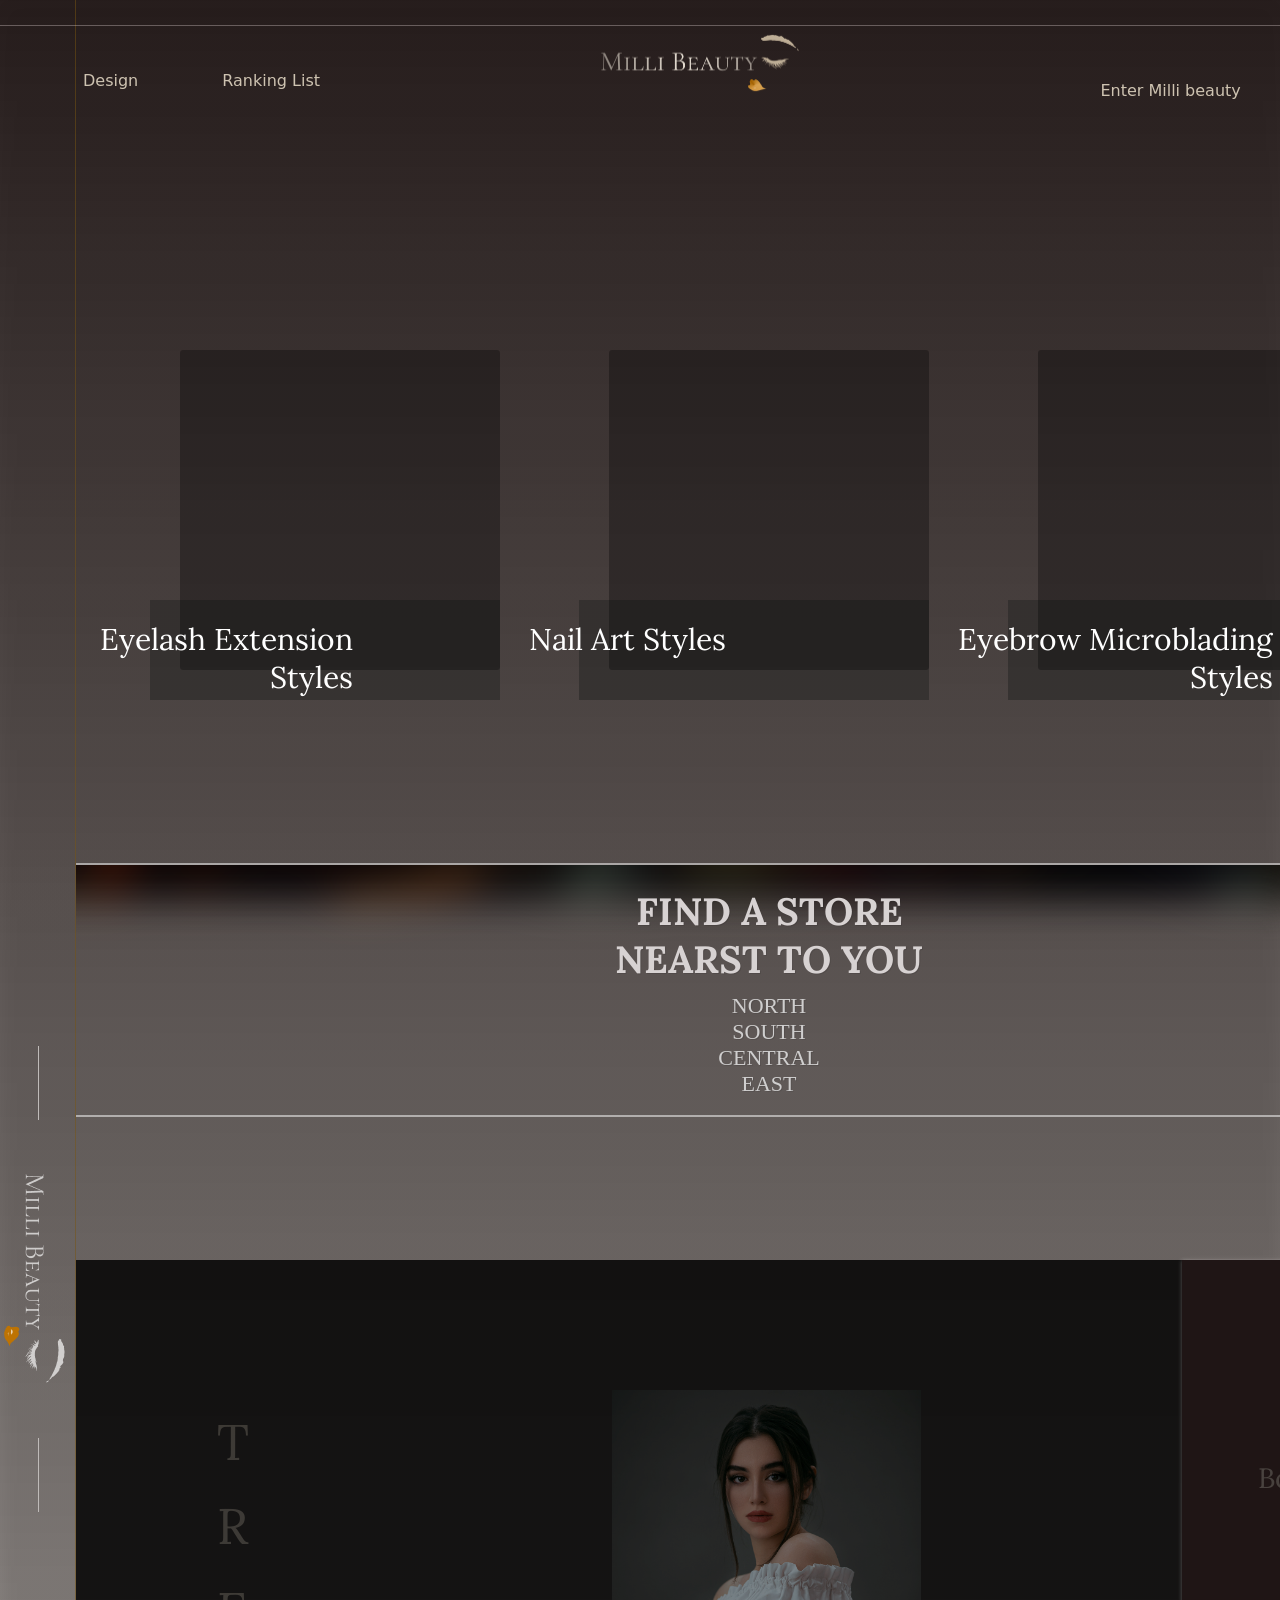
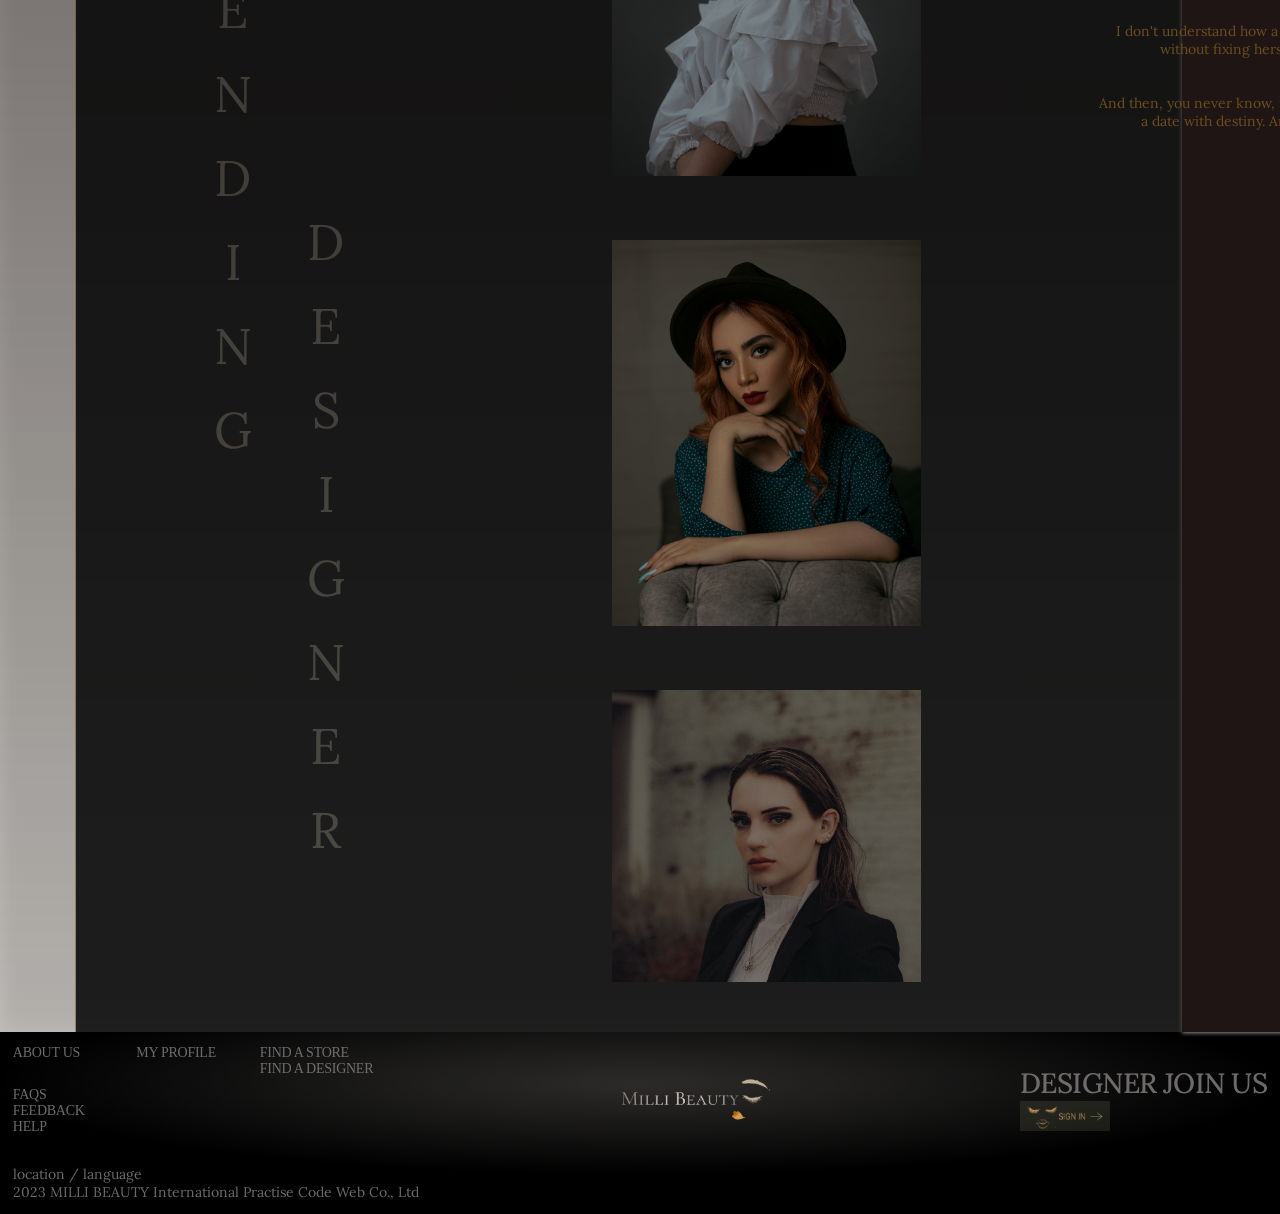
==== commit 9cce7c40: "fix" ====
--- a/index.html
+++ b/index.html
@@ -5,354 +5,547 @@
   <meta charset="UTF-8">
   <meta http-equiv="X-UA-Compatible" content="IE=edge">
   <meta name="viewport" content="width=device-width, initial-scale=1.0">
-  <link rel="stylesheet" href="css.style.css">
+
+  <link rel="stylesheet" href="https://cdn.jsdelivr.net/npm/swiper@9/swiper-bundle.min.css" />
   <script src="https://kit.fontawesome.com/87204f0b02.js" crossorigin="anonymous"></script>
-
-
-  <title>Document</title>
-
-
+  <script src="https://cdnjs.cloudflare.com/ajax/libs/jquery/3.7.0/jquery.min.js"
+  integrity="sha512-3gJwYpMe3QewGELv8k/BX9vcqhryRdzRMxVfq6ngyWXwo03GFEzjsUm8Q7RZcHPHksttq7/GFoxjCVUjkjvPdw=="
+  crossorigin="anonymous" referrerpolicy="no-referrer"></script>
+
+  <script type="module" src="./index.js"></script>
+  <link rel="stylesheet" href="./index.css">
+  <link rel="icon" href="./coding-pic/logo/icon_title_logo.png">
+
+  <title>MilliBeauty_Brown</title>
 
 
 </head>
 
+
+
 <body>
 
 
-
-
   <section class="index-wrap">
 
-
-
-    <section class="index-wrap-column">
-      <div class="index-wrap-column-logo-group">
-        <a href="./index.html"><img src="./coding-pic/row.logo.png" alt="橫logo"></a>
-
-        <a href="#"><i class="fab fa-facebook-f" style="color: #d9ceb4;font-size:33px;padding-left: 5px;"></i></a>
-        <a href="#"><i class="fab fa-twitter" style="color: #d9ceb4;font-size:33px;"></i></a>
-        <a href="#"><i class="fab fa-instagram" style="color: #d9ceb4;font-size:35px;padding-left:1px;"></i></a>
+    <div class="index-wrap-bg">
+
+      <!-- -------------web---nav----column------ -->
+
+      <section class="index-wrap-column">
+
+
+        <a href="./index.html"><img src="./coding-pic/logo/main_row_logo.png" alt="row_logo"></a>
+
+        <a href="#"><i class="fab fa-facebook-f"
+            style="color: #d9ceb467;font-size:33px;font-size: 20px;padding-left:13px;"></i></a>
+        <a href="#"><i class="fab fa-twitter" style="color: #d9ceb46e;font-size:20px;padding-left:10px;"></i></a>
+        <a href="#"><i class="fab fa-instagram" style="color: #d9ceb463;font-size: 20px;padding-left:10px;"></i></a>
+
+
+      </section>
+
+      <section class="index-wrap-row">
+
+
+        <!-- ---------web----nav---end--------->
+        <section class="index-header-wrap">
+
+          <div class="index-header-top-lab">
+
+
+            <ul class="index-header-top-lab-menu">
+
+              <li class="index-header-top-lab-text-menu-item">
+                <a href="#">Design</a>
+                <ul class="index-header-top-nav-dropdown">
+                  <li><a href="./Nail_Portfolio.html">NAIL</a></li>
+                  <li><a href="./Eyelash_Portfolio.html">LASH</a></li>
+                  <li><a href="./Eyebrown_Portfolio.html">Eyebrow<br>Microblading</a></li>
+                </ul>
+              </li>
+              <li class="index-header-top-lab-text-menu-item">
+                <a href="#">Ranking List</a>
+                <ul class="index-header-top-nav-dropdown">
+                  <li><a href="./Hit_Store.html">HIT NAIL SOTRE</a></li>
+                  <li><a href="./Hit_Store.html">HIT LASH SOTRE</a></li>
+                  <li><a href="./Hit_Store.html">HIT EYEBROW MICROBLADING SOTRE</a></li>
+                  <li><a href="./Hit_Designer.html">HIT DESIGNER</a></li>
+                  <li><a href="./Trending_Designer.html">Trending Designer</a></li>
+                  <li><a href="./Trending_Store.html">Trending Store</a></li>
+                </ul>
+              </li>
+
+            </ul>
+
+            <div class="index-header-top-lab-img">
+              <a href="./index.html"><img src="./coding-pic/logo/main_logo.png" alt="main_logo"></a>
+            </div>
+
+            <div class="index-header-top-lab-enter">
+              <a href="#">Enter Milli beauty</a>
+            </div>
+
+
+
+          </div>
+
+
+
+        </section>
+
+
+        <!-- ---------web----nav---end--------->
+
+
+
+
+
+        <!-- -------mobile---nav---ham--- -->
+
+
+        <section class="index-header-navbar">
+
+          <input type="checkbox" id="menu_control">
+
+          <div class="index-header">
+
+            <h1 class="nav-logo">
+              <a href="./index.html"><img src="./coding-pic/logo/main_logo.png" alt="main_logo"></a>
+            </h1>
+
+            <label for="menu_control" class=" menu_btn">
+
+              <div class="menu-btn-wrap">
+                <div class="menu-btn-style1">
+                </div>
+                <div class="menu-btn-style2">
+                </div>
+                <div class="menu-btn-style3">
+
+                </div>
+              </div>
+
+            </label>
+
+
+            <nav>
+
+              <div class="index-nav-bg">
+
+                <h1>Wellcome to Milli Beauty</h1>
+
+                <h5>Find beauty inspiration</h5>
+
+
+                <h2>Eyelash Extension Styles</h2>
+
+                <swiper-container class="mySwiper myDiv " watch-slides-progress="true" slides-per-view="3">
+
+                  <swiper-slide><a href="./Eyelash_Portfolio.html"><img src="./coding-pic/lash-item/lash-fresh.jpg"
+                        alt="japan-lash">
+                      <div class="swiper-slide-overlay">日系款</div>
+
+                    </a>
+                  </swiper-slide>
+
+                  <swiper-slide><a href="./Eyelash_Portfolio.html"><img src="./coding-pic/lash-item/lash-comics.jpg" alt="comic-lash">
+                      <div class="swiper-slide-overlay">漫畫款</div>
+                    </a>
+                  </swiper-slide>
+
+                  <swiper-slide><a href="./Eyelash_Portfolio.html"><img src="./coding-pic/lash-item/lash-sunflower.jpg" alt="god-lash">
+                      <div class="swiper-slide-overlay">仙女款</div>
+                    </a>
+                  </swiper-slide>
+
+                  <swiper-slide><a href="./Eyelash_Portfolio.html"><img src="./coding-pic/lash-item/lash-tail.jpg" alt="cat-lash">
+                      <div class="swiper-slide-overlay">貓系款</div>
+                    </a>
+                  </swiper-slide>
+                  <swiper-slide><a href="./Eyelash_Portfolio.html"><img src="./coding-pic/lash-item/lash-dense.jpg" alt="tai-lash">
+                      <div class="swiper-slide-overlay">泰式仿妝感</div>
+                    </a>
+                  </swiper-slide>
+                </swiper-container>
+
+
+
+
+                <h3>Nail Art Styles</h3>
+
+
+                <swiper-container class="mySwiper" watch-slides-progress="true" slides-per-view="3">
+
+                  <swiper-slide><a href="./Nail_Portfolio.html"><img src="./coding-pic/nail-item/nail-cute/nail (140).png" alt="">
+                      <div class="swiper-slide-overlay">裸透感</div>
+                    </a>
+                  </swiper-slide>
+
+                  <swiper-slide><a href="./Nail_Portfolio.html"><img src="./coding-pic/nail-item/nail-cute/nail (181).png" alt="">
+                      <div class="swiper-slide-overlay">ins韓風</div>
+                    </a>
+                  </swiper-slide>
+
+                  <swiper-slide><a href="./Nail_Portfolio.html"><img src="./coding-pic/nail-item/nail-cute/nail (141).png" alt="">
+                      <div class="swiper-slide-overlay">格紋款</div>
+                    </a>
+                  </swiper-slide>
+
+                  <swiper-slide><a href="./Nail_Portfolio.html"><img src="./coding-pic/nail-item/nail-cute/nail (151).png" alt="">
+                      <div class="swiper-slide-overlay">石紋暈染款</div>
+                    </a>
+                  </swiper-slide>
+
+
+                </swiper-container>
+
+
+                <h4>Eyebrow Microblading Styles</h4>
+
+                <swiper-container class="mySwiper" watch-slides-progress="true" slides-per-view="3">
+
+                  <swiper-slide><a href="./Eyebrown_Portfolio.html"><img src="./coding-pic/eyebrown-item/eyebrown-color.jpg"
+                        alt="color-eyebrown">
+                      <div class="swiper-slide-overlay">霧眉</div>
+                    </a>
+                  </swiper-slide>
+
+                  <swiper-slide><a href="./Eyebrown_Portfolio.html"><img src="./coding-pic/eyebrown-item/eyebrown-line.jpg"
+                        alt="eyebrown-colorline">
+                      <div class="swiper-slide-overlay">線條眉</div>
+                    </a>
+                  </swiper-slide>
+
+                  <swiper-slide><a href="./Eyebrown_Portfolio.html"><img src="./coding-pic/eyebrown-item/eyebrown-colorline.jpg"
+                        alt="eyebrown-colorline">
+                      <div class="swiper-slide-overlay">絲霧眉</div>
+                    </a>
+                  </swiper-slide>
+
+                  <swiper-slide><a href="./Eyebrown_Portfolio.html"><img src="./coding-pic/eyebrown-item/lip.jpg" alt="lip">
+                      <div class="swiper-slide-overlay">霧唇</div>
+                    </a>
+                  </swiper-slide>
+
+                </swiper-container>
+
+
+                <div class="nav-share">
+
+                  <h6>share</h6>
+
+
+                  <a href="#">
+                    <a href="#">
+                      <div class="nav-share-border">
+                        <i class="fa-brands fa-facebook-f" style="color: #dbd9d6; "></i>
+                      </div>
+                    </a>
+                    <a href="#">
+                      <div class="nav-share-border">
+                        <i class="fa-brands fa-twitter" style="color: #dbd9d6; "></i>
+                      </div>
+                    </a>
+                    <a href="#">
+                      <div class="nav-share-border">
+                        <i class="fa-brands fa-line" style="color: #dbd9d6;"></i>
+                      </div>
+                    </a>
+                    <div class="nav-share-url">
+                      <button id="copyButton">copy url <i class="fa-brands fa-colne"></i></button>
+                      <textarea id="copyText">https://hsinbee.github.io/MilliBeauty_BrownVersion/#</textarea>
+
+
+                    </div>
+
+                </div>
+
+              </div>
+
+              <div class="nav-button">
+                <p>milli brauty</p>
+              </div>
+
+            </nav>
+
+
+          </div>
+
+        </section>
+        <!-- -------mobile---nav---ham--- -->
+
+
+
+
+        <!--------mobile-------content-top-------->
+
+
+
+
+        <section class="index-content-top-wrap">
+
+
+
+          <h1>Beauty Services</h1>
+
+          <div class="index-content-top-line">
+
+            <canvas id="myCanvas" width="200" height="70"></canvas>
+
+            <svg class="star" width="200" height="1000" xmlns="http://www.w3.org/2000/svg">
+    
+    
+              <polygon points="10,1.5 14,9.9 6,3.9 16,3.9 8,9.9" />
+            </svg>
+    
+
+          </div>
+
+
+
+          <a href="./Eyelash_Portfolio.html">
+            <div class="index-content-item-pic"
+              style="background-image: url('./coding-pic/material/eyelash-cover.jpeg');">
+              <div class="index-content-pic-text">
+                <p> Eyelash Extension <br> Styles</p>
+
+              </div>
+            </div>
+          </a>
+
+
+
+          <a href="./Nail_Portfolio.html">
+            <div class="index-content-item-pic"
+              style="background-image: url('./coding-pic/material/nail-cover.jpeg');margin:10% 50%;">
+              <div class="index-content-pic-text">
+
+                <p>Nail Art Styles</p>
+
+              </div>
+            </div>
+          </a>
+
+          <a href="./Eyebrown_Portfolio.html">
+            <div class="index-content-item-pic"
+              style="background-image: url('./coding-pic/material/eyebrown-cover.jpeg');">
+              <div class="index-content-pic-text">
+
+                <p>Eyebrow Microblading<br> Styles</p>
+
+              </div>
+
+
+
+            </div>
+          </a>
+
+
+        </section>
+        <!--------mobile-------content-top-------->
+
+
+
+        <!--------web-------content-top-------->
+
+
+
+
+        <div class="index-top-content-pic-wrap">
+
+          <div class="overlay_bg"></div>
+
+
+
+
+          <div class="index-content-item-pic"
+            style="background-image: url('./coding-pic/material/eyelash-cover.jpeg');">
+            <a href="./Eyelash_Portfolio.html">
+              <div class="index-content-pic-text">
+
+                <p> Eyelash Extension <br> Styles</p>
+            </a>
+          </div>
+
+
+
+        </div>
+
+
+        <div class="index-content-item-pic" style="background-image: url('./coding-pic/material/nail-cover.jpeg');">
+          <div class="index-content-pic-text">
+            <a href="./Nail_Portfolio.html">
+              <p>Nail Art Styles </p>
+            </a>
+          </div>
+
+
+
+
+        </div>
+        <div class="index-content-item-pic" style="background-image: url('./coding-pic/material/eyebrown-cover.jpeg');">
+          <div class="index-content-pic-text">
+            <a href="./Eyebrown_Portfolio.html">
+              <p>Eyebrow Microblading<br> Styles</p>
+            </a>
+          </div>
+
+
+
+        </div>
+
+
+
+    </div>
+
+
+    <!--------web-------content-top-------->
+
+
+
+    <!-- ------------content-middle  -->
+
+    <section class="index-content-middle-wrap">
+
+
+      <div class="index-top-content-center-wrap-container">
+        <div class="widget center">
+          <a href="./Hit_Store.html">
+            <div class="blur"></div>
+            <div class="text center">
+              <h1 class="">FIND A STORE NEARST TO YOU</h1>
+              <p>NORTH</p>
+              <p>SOUTH</p>
+              <p>CENTRAL</p>
+              <p>EAST</p>
+            </div>
+          </a>
+        </div>
       </div>
 
-      
+
 
 
 
     </section>
 
-
-    <!-- ================================================================================ -->
-
-
-
-
-
-    <!-- -------------- -->
-
-
-
-    <section class="index-wrap-row">
-
-
-
-
-      <section class="index-header-wrap">
-
-        <div class="index-header-top-lab">
-
-
-          <ul class="index-header-top-lab-menu">
-
-            <li class="index-header-top-lab-text-menu-item">
-              <a href="#">Design</a>
-              <ul class="index-header-top-nav-dropdown">
-                <li><a href="./Portfolio-.html">NAIL</a></li>
-                <li><a href="#">LASH</a></li>
-                <li><a href="#">Eyebrow<br>Microblading</a></li>
-              </ul>
-            </li>
-            <li class="index-header-top-lab-text-menu-item">
-              <a href="#">Ranking List</a>
-              <ul class="index-header-top-nav-dropdown">
-                <li><a href="./store-hito.html">HIT NAIL SOTRE</a></li>
-                <li><a href="#">HIT LASH SOTRE</a></li>
-                <li><a href="#">HIT EYEBROW MICROBLADING SOTRE</a></li>
-                <li><a href="./designer-hito.html">HIT DESIGNER</a></li>
-              </ul>
-            </li>
-
-          </ul>
-
-          <div class="index-header-top-lab-img">
-            <a href="./index.html"><img src="./coding-pic/main-logo-test.png" alt="logo"></a>
-          </div>
-
-          <div class="index-header-top-lab-enter">
-            <a href="#">Enter Milli beauty</a>
-          </div>
-
-
-
-        </div>
-
-
-
-      </section>
-
-
-
-
-
-
-
-      <!-- ----------------------------------------- -->
-      
-      
-
-
-
-
-      <section class=index-content-wrap>
-
-        <div class="index-content-wrap">
-
-          <div class="index-top-content-pic-wrap">
-
-            <div class="overlay1"></div>
-
-
-
-
-            <div class="index-content-item-pic"
-              style="background-image: url('./coding-pic/eyelash-cover-correct\ -z.png');">
-              <div class="index-content-pic-text">
-                <a href="#">
-                  <p> Eyelash Extension <br> Styles</p>
-                </a>
-              </div>
-
-
-
-            </div>
-
-
-            <div class="index-content-item-pic" style="background-image: url('./coding-pic/nail-cover-correct-z.png');">
-              <div class="index-content-pic-text">
-                <a href="./index-new.html">
-                  <p>Nail Art Styles </p>
-                </a>
-              </div>
-
-
-
-
-            </div>
-            <div class="index-content-item-pic"
-              style="background-image: url('./coding-pic/eyebrown-cover-correct-z.png');">
-              <div class="index-content-pic-text">
-                <a href="#">
-                  <p>Eyebrow Microblading<br> Styles</p>
-                </a>
-              </div>
-
-
-
-            </div>
-
-
-
-          </div>
-          <!-- ================================== -->
-
-
-
-
-          <div class="index-top-content-center-wrap-container">
-            <div class="widget center">
-              <a href="./store-hito.html">
-                <div class="blur"></div>
-                <div class="text center">
-                  <h1 class="">FIND A STORE NEARST TO YOU</h1>
-                  <p>NORTH</p>
-                  <p>SOUTH</p>
-                  <p>CENTRAL</p>
-                  <p>EAST</p>
-                </div>
-              </a>
-            </div>
-          </div>
-
-
-
-
-          <!-- ================================== -->
-
-
-
-
-          <div class="index-content-down-wrap">
-            <div class="index-content-down-text"><span>TRENDING<p>DESIGNER</p></span></div>
-            <div class="index-content-pic-wrap">
-
-              <div class="index-content-slideshow-pic-left">
-                <a href="#"><img src="../project-file/coding-pic/designer/designer9.jpg" alt="designer9"></a>
-                <a href="#"><img src="../project-file/coding-pic/designer/designer14.jpg" alt="designer14"></a>
-                <a href="#"><img src="../project-file/coding-pic/designer/designer4.jpg" alt="designer4"></a>
-                <a href="#"><img src="../project-file/coding-pic/designer/designer11.jpg" alt="designer11"></a>
-                <a href="#"><img src="../project-file/coding-pic/designer/designer35.jpg" alt="designer35"></a>
-                <a href="./one-designer-hito.html"><img src="../project-file/coding-pic/designer/designer5.jpg"
-                    alt="designer5"></a>
-                <a href="#"><img src="../project-file/coding-pic/designer/designer23-1.jpg" alt="designer23-1"></a>
-              </div>
-
-              <div class="index-content-slideshow-pic-right">
-                <a href="#"><img src="../project-file/coding-pic/designer/designer1 12 (1).png" alt="designer1"></a>
-                <a href="#"><img src="../project-file/coding-pic/designer/designer7.jpg" alt="designer7"></a>
-                <a href="#"><img src="../project-file/coding-pic/designer/designer6.jpg" alt="designer6"></a>
-                <a href="#"><img src="../project-file/coding-pic/designer/designer33.jpg" alt="designer33"></a>
-                <a href="#"><img src="../project-file/coding-pic/designer/designer32.jpg" alt="designer32"></a>
-                <a href="#"><img src="../project-file/coding-pic/designer/designer30.jpg" alt="designer30"></a>
-
-
-              </div>
-
-            </div>
-            <div class="index-content-down-right">
-              <div class="index-content-down-right-title">
-                ORDER A BEAUTY TODAY
-              </div>
-              <p>I don't understand how a woman can leave the house without fixing herself up a little - if only out of
-                politeness.
-                And then, you never know, maybe that's the day she has a date with destiny.
-                And it's best to be as pretty as possible for destiny.</p>
-
-            </div>
-
-          </div>
-
-        </div>
-      </section>
-
-
-      <!-- ---------------------------------------- -->
-
-
-      <section class="index-footer-wrap">
-
-        <div class="index-footer-content">
-
-          <div class="index-sidebar-content">
-            <div>ABOUT US</div>
-            <div>INFORMATION</div>
-            <div>MY PROFILE</div>
-            <div>STORE OF MILLI</div>
-            <div>
-              FIND A STORE
-              <br>FIND A DESIGNER
-            </div>
-            <div>
-              FAQs
-              <br>FEEDBACK
-              <br>HELP
-            </div>
-          </div>
-
-
-          <div class="index-footer-logo">
-            <a href="./index.html"><img src="../project-file/coding-pic/main-logo1.png" alt="logo"></a>
-
-          </div>
-          <div class="index-footer-sidebar-right">
-            <div class="index-footer-sidebar-designer"><a href="#">
-                DESIGNER JOIN US</a>
-            </div>
-            <div class="index-footer-sidebar-sign">
-              <a href="#"><img src="../project-file/coding-pic/sing in button.png" alt="sigin"></a>
-            </div>
-            <div class="index-footer-sidebar-icon">
-              <iconify-icon icon="iconoir:facebook-tag" style="color: #cac0af;" flip="horizontal"></iconify-icon>
-
-            </div>
-
-
-          </div>
-
-        </div>
-        <div class="index-footer-content-bottom">
-          <p>
-            <i class="fa-solid fa-earth-asia"></i> location / language <br><br><br>
-            2023 MILLI BEAUTY International Practise Code Web Co., Ltd
-          </p>
-
-
-        </div>
-
-
-
-
-
-
-      </section>
-
-
-
-
-
-
-
-
-
-
+    <!-- -------------content-bottom--------- -->
+    <section class="index-content-bottom-wrap">
+
+      <div class="index-content-down-wrap">
+        <div class="index-content-down-text">
+          <span>TRENDING<p>DESIGNER</p></span>
+        </div>
+        <div class="index-content-pic-wrap">
+
+          <div class="index-content-slideshow-pic-left">
+            <a href="./Trending_Designer.html"><img src="/coding-pic/designer/designer9.jpg" alt="designer9"></a>
+            <a href="./Trending_Designer.html"><img src="/coding-pic/designer/designer14.jpg" alt="designer14"></a>
+            <a href="./Trending_Designer.html"><img src="/coding-pic/designer/designer4.jpg" alt="designer4"></a>
+            <a href="./Trending_Designer.html"><img src="/coding-pic/designer/designer11.jpg" alt="designer11"></a>
+            <a href="./Trending_Designer.html"><img src="/coding-pic/designer/designer35.jpg" alt="designer35"></a>
+            <a href="./Trending_Designer.html"><img src="/coding-pic/designer/designer5.jpg" alt="designer5"></a>
+            <a href="./Trending_Designer.html"><img src="/coding-pic/designer/designer23.jpg" alt="designer23"></a>
+            <a href="./Trending_Designer.html"><img src="/coding-pic/designer/designer12.png" alt="designer12"></a>
+            <a href="./Trending_Designer.html"><img src="/coding-pic/designer/designer7.jpg" alt="designer7"></a>
+            <a href="./Trending_Designer.html"><img src="/coding-pic/designer/designer6.jpg" alt="designer6"></a>
+            <a href="./Trending_Designer.html"><img src="/coding-pic/designer/designer33.jpg" alt="designer33"></a>
+            <a href="./Trending_Designer.html"><img src="/coding-pic/designer/designer32.jpg" alt="designer32"></a>
+            <a href="./Trending_Designer.html"><img src="/coding-pic/designer/designer30.jpg" alt="designer30"></a>
+
+          </div>
+
+        </div>
+        <div class="index-content-down-right">
+          <div class="index-content-down-right-title">
+            Book a designer appointment
+          </div>
+          <p>I don't understand how a woman can leave the house without fixing herself up a little - if only out of
+            politeness. <br><br>
+            And then, you never know, maybe that's the day she has a date with destiny.
+            And it's best to be as pretty as possible for destiny.</p>
+
+        </div>
 
       </div>
 
-      <!-- ----------------------------------------- -->
+      </div>
 
     </section>
 
 
+    <!-- --------------------footer----------------- -->
+
+
+    <section class="index-footer-wrap">
+
+      <div class="index-footer-content">
+
+        <div class="index-sidebar-content">
+          <div>ABOUT US</div>
+          <div>MY PROFILE</div>
+          <div>
+            FIND A STORE
+            <br>FIND A DESIGNER
+          </div>
+          <div>
+            FAQs
+            <br>FEEDBACK
+            <br>HELP
+          </div>
+        </div>
+
+
+        <div class="index-footer-logo">
+          <a href="./index.html"><img src="./coding-pic/logo/main_logo.png" alt="footer_logo"></a>
+
+        </div>
+        <div class="index-footer-sidebar-right">
+          <div class="index-footer-sidebar-designer"><a href="#">
+              DESIGNER JOIN US</a>
+          </div>
+          <div class="index-footer-sidebar-sign">
+            <a href="#"><img src="/coding-pic/material/sing-in-button.png" alt="sigin"></a>
+          </div>
+          <div class="index-footer-sidebar-icon">
+            <iconify-icon icon="iconoir:facebook-tag" style="color: #cac0af;" flip="horizontal"></iconify-icon>
+
+          </div>
+
+
+        </div>
+
+      </div>
+      <div class="index-footer-content-bottom">
+        <p>
+          <i class="fa-solid fa-earth-asia"></i> location / language <br>
+          2023 MILLI BEAUTY International Practise Code Web Co., Ltd
+        </p>
+
+
+      </div>
+
+    </section>
+
+
+    </div>
 
   </section>
-
-
-
-  <script>
-
-    const images = document.querySelectorAll('.index-content-item-pic');
-
-    images.forEach((image) => {
-      image.addEventListener('mouseover', () => {
-        const backgroundImage = image.style.backgroundImage;
-        document.body.style.backgroundImage = backgroundImage;
-      });
-
-      image.addEventListener('click', () => {
-        const backgroundImage = image.style.backgroundImage;
-        document.body.style.backgroundImage = backgroundImage;
-      });
-    });
+  </section>
+
+
+  <!-- ---------------end -->
+
+
+
+
+  <script src="https://cdn.jsdelivr.net/npm/swiper@9/swiper-element-bundle.min.js">
 
 
   </script>
 
 
-
-
-
-
-
-
-
-
-
-
-
-
-
-
-
-
-
 </body>
 
 </html>
--- a/index.css
+++ b/index.css
@@ -0,0 +1,1542 @@
+@charset "UTF-8";
+@import url('https://fonts.googleapis.com/css2?family=Lora:ital,wght@0,400;0,500;0,600;1,400;1,500&family=Noto+Sans+TC:wght@100;200;300;400;500;600;700;800;900&display=swap');
+
+/* font-family: 'Lora', serif;
+font-family: 'Noto Sans TC', sans-serif; */
+
+
+:root {
+  --main-color: #e0d7cb;
+
+  --secondary-color: #946A1A;
+
+  --third-color: #55291B;
+
+  --fourth-color: #CBC0AE;
+
+  --fifth-color: #A9A587;
+
+
+  --text-color: #D9D9D9;
+
+
+}
+
+
+
+
+* {
+  margin: 0;
+  padding: 0;
+
+}
+
+
+
+
+
+@media screen and (max-width:768px) {
+
+
+
+  body {
+    background: url('./coding-pic/material/found-store.jpg');
+    background-size: 100%;
+  }
+
+
+  .index-wrap-column,
+  .index-top-content-pic-wrap,
+  .index-header-wrap {
+    display: none;
+  }
+
+
+
+
+  .index-wrap-bg {
+    /* 
+    border: 1px solid#7ecbec; */
+
+    backdrop-filter: blur(10px) brightness(70%) saturate(80%);
+  }
+
+
+  .index-header {
+
+    /* border: 1px solid#82ec7e; */
+
+    display: flex;
+    width: 100%;
+    position: sticky;
+    z-index: 20;
+
+  }
+
+  .nav-logo {
+    /* border: 3px solid#ea7eec; */
+    margin: auto;
+
+
+
+  }
+
+  .nav-logo img {
+    /* border: 2px solid#837eec; */
+
+    width: 130px;
+    height: 40px;
+
+  }
+
+  /* -------nav---漢堡條------ */
+  #menu_control {
+    border: 1px solid#9b7eec;
+
+    position: absolute;
+    z-index: -10;
+    opacity: 0;
+
+  }
+
+  .menu_btn {
+    display: block;
+    width: 60px;
+    height: 60px;
+    cursor: pointer;
+
+    position: absolute;
+    top: -20px;
+    right: 3px;
+
+  }
+
+  .menu-btn-wrap {
+    /* border: 1px solid#df2222; */
+
+    display: flex;
+    position: absolute;
+    top: 50%;
+    left: 50%;
+    transform: translate(-50%, -50%);
+
+  }
+
+  .menu-btn-style1,
+  .menu-btn-style2,
+  .menu-btn-style3 {
+
+    background-color: var(--main-color);
+    width: 1px;
+    margin: 2.5px;
+    margin-top: 50px;
+  }
+
+  .menu-btn-style1 {
+    height: 30px;
+  }
+
+  .menu-btn-style2 {
+    height: 20px;
+  }
+
+  .menu-btn-style3 {
+    height: 10px;
+  }
+
+  .menu-btn-style1:active,
+  .menu-btn-style2:active,
+  .menu-btn-style3:active {
+    animation: 0.5s side_slide02 cubic-bezier(0.01, 0.87, 0.21, 0.99);
+    transform: rotate(180deg);
+    /* 移動半圈，可以根據需求調整角度 */
+  }
+
+  @keyframes side_slide02 {
+    0% {
+      transform: translateX(0);
+    }
+
+    100% {
+      transform: translateX(50%);
+      /* 移動半圈的距離，可以根據需求調整 */
+    }
+  }
+
+  /* ---------nav---漢堡條--------------------- */
+
+  /* ---------nav----swiper----滾動------------- */
+  .index-header nav {
+
+    /* border: 1px solid rgb(73, 83, 223); */
+
+    width: 68%;
+    background-color: rgba(12, 12, 12, 0.479);
+    position: absolute;
+    top: 100px;
+    left: -100%;
+    top: 60px;
+    transition: .3s;
+  }
+
+  .index-nav-bg {
+    /* border: 1px solid#df2222; */
+    width: 100%;
+    height: 100%;
+    backdrop-filter: blur(10px);
+  }
+
+  .index-header nav h1 {
+
+    color: #867c7c;
+    font-size: 20px;
+    font-family: 'Lora';
+    font-weight: 10;
+    text-align: center;
+    line-height: 30px;
+    letter-spacing: 2px;
+    padding: 2%;
+  }
+
+  .index-nav-bg h5 {
+
+    color: #967815;
+    font-size: 18px;
+    font-weight: 10;
+    font-family: 'Lora';
+    text-align: center;
+    font-weight: 10;
+    padding: 2%;
+  }
+
+  .index-header nav h2,
+  h3,
+  h4 {
+
+    color: var(--secondary-color);
+    font-size: 10px;
+    font-family: 'open sans';
+    font-weight: 100;
+  }
+
+  swiper-container {
+    margin: 7%;
+    border-radius: 20px;
+
+  }
+
+  swiper-slide {
+
+    width: 90%;
+
+    color: #fff;
+    text-align: end;
+    font-family: 'opansans';
+    font-weight: 100;
+
+
+  }
+
+  .swiper-slide-overlay {
+
+    width: 10%;
+    height: 100%;
+    display: flex;
+    align-items: center;
+    justify-content: center;
+    position: absolute;
+    top: 0;
+    left: 0;
+    z-index: 4;
+    background-color: rgba(0, 0, 0, 0.5);
+    color: var(--main-color);
+    font-size: 8px;
+    font-weight: 100;
+    text-align: center;
+    opacity: 1;
+    transition: opacity 0.3s ease;
+  }
+
+  .swiper-slide-overlay:hover {
+    opacity: 0;
+  }
+
+  .mySwiper img {
+    width: 100px;
+    height: 100px;
+    border-radius: 10px;
+
+  }
+
+  swiper-slide:nth-child(2) {
+    background: #7e767500;
+
+
+  }
+
+  swiper-slide:nth-child(3) {
+    background: #41341900;
+  }
+
+  swiper-slide:nth-child(4) {
+    background: #390d0300;
+  }
+
+  swiper-slide:nth-child(5) {
+    background: #50311900;
+  }
+
+}
+
+
+#menu_control:checked~.index-header nav {
+  left: 0;
+  padding: 10px 40px;
+
+}
+
+.nav-share {
+  /* border: 1px solid#82ec7e; */
+  text-align: center;
+
+}
+
+.nav-share h6 {
+
+  border: 1px solidrgb(236, 179, 126);
+
+  font-size: 20px;
+  color: var(--secondary-color);
+}
+
+.nav-share-border {
+
+  display: inline-block;
+  background-color: #1d1818a9;
+  border: 1px solid#54545487;
+  border-radius: 50%;
+  padding: 20px;
+}
+
+#copyText {
+  opacity: 0;
+}
+
+#copyButton {
+  width: 200px;
+  height: 20px;
+
+  color: #b3a4a4;
+  background-color: #1d1818a9;
+  border: 1px solid#54545487;
+  border-radius: 300px;
+  cursor: pointer;
+}
+
+.nav-share-url {
+  /* border: 1px solid#fff; */
+
+  text-align: center;
+  margin: 8%;
+
+}
+
+.nav-button {
+  /* border: 1px solid#fff; */
+  text-align: center;
+
+  background-color: black;
+  color: var(--fourth-color);
+
+}
+
+
+/* ---------nav----swiper----滾動------------- */
+
+/* ---------上半部三張圖------------ */
+
+
+.index-content-top-wrap {
+  margin: 10%;
+}
+
+
+.index-content-top-wrap h1 {
+
+  font-family: var(--main-font-family);
+  font-size: 20px;
+  font-weight: 100;
+  color: #a4825d76;
+  text-align: left;
+  writing-mode: vertical-lr;
+  text-orientation: upright;
+  position: absolute;
+  right: 10px;
+
+}
+
+
+/* ========================== */
+
+
+.index-content-item-pic {
+
+  width: 30%;
+  height: 150px;
+  padding: 20px;
+  background-size: cover;
+  position: relative;
+  border-radius: 3px;
+
+
+}
+
+
+
+.index-content-item-pic:after {
+  content: "";
+  position: absolute;
+  top: 0;
+  left: 0;
+  width: 100%;
+  height: 100%;
+  border-radius: 3px;
+  background-color: rgba(0, 0, 0, 0.566);
+
+
+}
+
+.index-content-item-pic:hover:after {
+  opacity: o;
+  display: none;
+
+}
+
+.index-content-top-wrap a {
+  text-decoration: none;
+  list-style: none;
+  text-align: end;
+  color: var(--fourth-color);
+  font-family: 'open sans';
+  font-size: 20px;
+  font-weight: 100;
+  z-index: 5;
+
+}
+
+
+.star {
+  position: absolute;
+  top: 0;
+  left: 0;
+
+  margin-right: 200px;
+  margin-top: 30px;
+  animation: slide-star 10s linear infinite;
+  fill:#1c0505;
+  z-index: -2;
+}
+
+@keyframes slide-star {
+  0% {
+    transform: translateX(-100%) translateY(0);
+  }
+  25% {
+    transform: translateX(0) translateY(25%);
+  }
+  50% {
+    transform: translateX(100%) translateY(50%);
+  }
+  75% {
+    transform: translateX(50%) translateY(75%);
+  }
+  100% {
+    transform: translateX(0) translateY(100%);
+  }
+}
+
+
+
+/* -----------content-middle---------------- */
+
+.index-top-content-center-wrap-container {
+
+  /* outline: 6px solid#4554b6; */
+
+  background: url("") no-repeat center center fixed;
+  position: relative;
+  width: 100%;
+  height: 60vh;
+  display: flex;
+  align-items: center;
+  justify-content: center;
+
+
+}
+
+.widget {
+  /* border: 15px solid#45b6a9; */
+
+
+  border-top: 2px solid rgba(255, 255, 255, 0.5);
+  border-bottom: 2px solid rgba(255, 255, 255, 0.5);
+  height: 200px;
+  width: 100%;
+  overflow: hidden;
+}
+
+.blur {
+
+  /* border: 15px solid#45b6a9; */
+
+  background: url("./coding-pic/material/found-store-backup.jpg") no-repeat center center fixed;
+  background-size: cover;
+  overflow: hidden;
+  filter: blur(20px);
+  filter: drop-shadow(20px);
+  position: absolute;
+  height: 600px;
+  top: -50px;
+  left: -50px;
+  right: -50px;
+  bottom: -50px;
+
+}
+
+.center {
+  /* border: 15px solid#45b6a9; */
+
+
+  position: absolute;
+  margin: auto;
+  height: 250px;
+  top: 0;
+  bottom: 0;
+  left: 0;
+  right: 0;
+}
+
+.text {
+  /* outline: 1px solid#45b670; */
+
+  height: 340px;
+  width: 340px;
+
+}
+
+.text h1 {
+  padding: 10px;
+  text-align: center;
+  text-shadow: 1px 1px rgba(0, 0, 0, 0.1);
+  color: #d7d2d2;
+  margin-top: 57px;
+  font-family: "Lora", serif;
+  font-weight: 700;
+  font-size: 38px;
+}
+
+.text p {
+
+  text-align: center;
+  color: #cfcece;
+  text-shadow: 1px 1px rgba(0, 0, 0, 0.1);
+  margin-top: 0px;
+  font-family: "Lato", serif;
+  font-weight: 400;
+  font-size: 22px;
+}
+
+/* ----------content-bottom-------- */
+
+.index-content-down-wrap {
+  /* outline: 1px solid#fff; */
+
+
+  display: flex;
+  margin: auto;
+  position: relative;
+
+
+}
+
+.index-content-down-wrap:after {
+  /* outline: 1px solid#fff; */
+  content: "";
+  position: absolute;
+  background-color: rgba(0, 0, 0, 0.717);
+  min-width: 100%;
+  height: 100%;
+  z-index: -1;
+
+}
+
+.index-content-down-wrap::before {
+  /* outline: 1px solid#fff; */
+  content: "";
+  position: absolute;
+  background-color: rgba(0, 0, 0, 0.412);
+  min-width: 100%;
+  height: 100%;
+  pointer-events: none;
+  z-index: 3;
+
+}
+
+
+.index-content-down-text {
+  padding: 4%;
+  font-family: var(--second-font);
+  font-size: 30px;
+  font-weight: 100;
+  writing-mode: vertical-lr;
+  text-orientation: upright;
+  letter-spacing: 18PX;
+  margin: 5%;
+  background: linear-gradient(180deg, #CEC3B1 10%, #EEEBD5 150%);
+  -webkit-background-clip: text;
+  -webkit-text-fill-color: transparent;
+  background-clip: text;
+  opacity: 0.5;
+  line-height: 13px;
+
+
+}
+
+.index-content-down-text p {
+  margin-top: 400px;
+  margin-left: 30px;
+
+}
+
+
+/* ________________________________ */
+
+
+.index-content-pic-wrap {
+  display: flex;
+  justify-content: flex-start;
+  align-items: flex-start;
+  flex-grow: 1;
+
+  overflow: hidden;
+  gap: 100px;
+
+}
+
+.index-content-slideshow-pic-left {
+
+  height: 500px;
+  width: 500px;
+  animation: slideshow 40s infinite;
+
+}
+
+
+.index-content-slideshow-pic-left img {
+
+  width: 109px;
+  height: 136px;
+  margin: 30px;
+
+
+}
+
+
+
+@keyframes slideshow {
+  0% {
+    transform: translateY(0);
+  }
+
+  10% {
+    transform: translateY(-50%);
+  }
+
+  20% {
+    transform: translateY(-100%);
+  }
+
+  30% {
+    transform: translateY(-200%);
+  }
+
+  40% {
+    transform: translateY(-300%);
+  }
+
+  50% {
+    transform: translateY(-400%);
+  }
+
+  60% {
+    transform: translateY(-300%);
+  }
+
+  70% {
+    transform: translateY(-200%);
+  }
+
+  80% {
+    transform: translateY(-200%);
+  }
+
+  90% {
+    transform: translateY(-100%);
+  }
+
+  100% {
+    transform: translateY(0);
+  }
+}
+
+
+/* ________________________________ */
+
+.index-content-down-right {
+  width: 20%;
+  background: rgba(50, 11, 11, 0.644);
+  border-left: 6px;
+
+  box-shadow: rgba(201, 196, 196, 0.742) 0px 1px 4px, rgba(0, 0, 0, 0.24) 0px 3px 2px;
+}
+
+.index-content-down-right-title {
+  margin-left: -90PX;
+  margin-top: 200PX;
+  margin-bottom: 90px;
+  text-align: right;
+  font-family: 'Lora';
+  font-size: 28px;
+  background: linear-gradient(106.85deg, #E9E7D8 -83.6%, rgba(233, 231, 216, 0) 129.3%);
+  -webkit-background-clip: text;
+  -webkit-text-fill-color: transparent;
+  background-clip: text;
+  z-index: -1;
+
+}
+
+.index-content-down-right p {
+  margin-left: -90px;
+  font-family: 'Open Sans';
+  font-size: 10px;
+  text-align: right;
+  color: #5a4828;
+}
+
+/* -------------footer-------------- */
+
+
+.index-footer-wrap {
+
+  /* border: 1px solid #d63a3a; */
+  background:
+    linear-gradient(0deg, rgba(0, 0, 0, 0.1), rgba(0, 0, 0, 0.1)), #6F6C69 radial-gradient(50% 50% at 49.79% 28.22%, rgba(0, 0, 0, 0.37) 0%, rgba(0, 0, 0, 0.56) 0%, rgba(0, 0, 0, 0.74232) 43.28%, #000000 100%);
+
+  padding: 1%;
+
+}
+
+
+
+.index-footer-content {
+  /* border: 1px solid rgb(24, 143, 133); */
+
+  display: flex;
+  justify-content: space-evenly;
+  align-items: center;
+
+}
+
+
+.index-sidebar-content {
+  /* border: 1px solid #fff; */
+  display: grid;
+  grid-template-columns: repeat(1, 1fr);
+  grid-template-rows: repeat(1, auto);
+
+  font-family: 'Open Sans';
+  font-size: 10px;
+  letter-spacing: -0.019em;
+  text-transform: uppercase;
+  color: #868383cd;
+
+}
+
+.index-footer-logo img {
+  /* border: 1px solid #fff; */
+  width: 136px;
+  height: 48px;
+}
+
+
+.index-footer-sidebar-designer a {
+  text-decoration: none;
+  font-family: 'Lora';
+  font-weight: 500;
+  font-size: 10px;
+  letter-spacing: -0.019em;
+  color: #868383cd;
+
+}
+
+
+.index-footer-sidebar-sign img {
+  /* border: 1px solid #fff; */
+  width: 90px;
+  height: 30px;
+}
+
+
+
+.index-footer-content-bottom p {
+  /* border: 1px solid #fff; */
+  margin-top: 10px;
+  font-family: 'lora';
+  font-size: 12px;
+  color: #868383cd;
+}
+
+
+
+@media screen and (min-width:768px) {
+
+
+
+
+
+  * {
+    margin: 0;
+    /* outline: 1px solid red; */
+  }
+
+  body {
+    background: url(./coding-pic/nail-cover-correct.jpeg), rgba(16, 6, 6, 0.651), linear-gradient(0deg, rgba(208, 177, 119, 0.4));
+   
+
+
+    background-size: cover;
+    background-repeat: no-repeat;
+    background-position: center top;
+
+  }
+
+
+  .index-header-navbar,
+  .index-content-top-wrap {
+
+    display: none;
+
+  }
+
+  .index-wrap {
+    display: flex;
+  }
+
+
+
+  .index-wrap-bg {
+    width: 100%;
+    height: 100%;
+    backdrop-filter: blur(10px) brightness(90%) saturate(80%);
+    display: flex;
+  }
+
+
+  .index-wrap-column {
+    /* border: 2px solid#1f7ea7; */
+
+    border-right: 1px solid rgba(121, 85, 16, 0.5);
+
+    display: flex;
+    flex-direction: column;
+    justify-content: center;
+
+
+  }
+
+  .index-wrap-column::after {
+    position: fixed;
+    content: "";
+    z-index: 5;
+    width: 100%;
+    height: 0.5px;
+    top: 25px;
+    background-color: rgba(227, 214, 214, 0.34);
+    ;
+
+
+
+  }
+
+  .index-wrap-column i {
+
+
+    text-align: center;
+    margin: 20px;
+    font-size: 10px;
+
+  }
+
+
+  .index-wrap-column-logo-group {
+    /* border: 2px solid#fff; */
+
+    position: fixed;
+
+
+  }
+
+
+
+  .overlay_bg {
+    position: fixed;
+    top: 0;
+    left: 0;
+    width: 100%;
+    height: 100%;
+  background: linear-gradient(0deg, rgba(14, 13, 13, 0.212), rgba(16, 6, 6, 0.9)),
+    linear-gradient(0deg, rgba(150, 126, 80, 0.1), rgba(208, 177, 119, 0.1));
+  pointer-events: none;
+  z-index: -3;
+
+
+
+      
+    pointer-events: none;
+    z-index: -3;
+
+    /* 22, 19, 19, 0.29) */
+    /* 22, 19, 19, 0.836 */
+
+  }
+
+
+  .index-top-content-pic-wrap {
+    display: flex;
+
+  }
+
+
+  .index-content-item-pic {
+
+    width: 280px;
+    height: 280px;
+    background-size: cover;
+    position: relative;
+  }
+
+  .index-content-item-pic:after {
+    content: "";
+    position: absolute;
+    top: 0;
+    left: 0;
+    width: 100%;
+    height: 100%;
+    background-color: rgba(0, 0, 0, 0.307);
+
+  }
+
+  .index-content-item-pic:hover:after {
+    opacity: o;
+    display: none;
+
+  }
+
+
+
+
+  /* -------web--nav-------- */
+
+
+  .index-header-top-lab-menu {
+    /* border: 2px solid#1f7ea7; */
+    display: flex;
+
+    list-style: none;
+
+  }
+
+  .index-header-top-lab-text-menu-item {
+    /* border: 2px solid#931fa7; */
+
+    position: relative;
+    margin: 0 7px;
+    line-height: 38px;
+
+
+  }
+
+  .index-header-top-lab-text-menu-item a {
+    /* border: 2px solid#1fa746; */
+
+
+    text-decoration: none;
+    color: rgba(206, 195, 177, 1);
+    margin-right: 70px;
+
+
+  }
+
+  .index-header-top-lab-text-menu-item:hover {
+    cursor: pointer;
+
+    border-radius: 5px;
+    opacity: .8;
+
+  }
+
+  .index-header-top-lab-text-menu-item:hover>.index-header-top-nav-dropdown {
+    display: block;
+  }
+
+  .index-header-top-nav-dropdown {
+    /* border: 2px solid#1fa746; */
+
+    display: none;
+    position: absolute;
+    width: 100%;
+    padding: 4px;
+    list-style: none;
+    top: 100%;
+    left: 0;
+  }
+
+  .index-header-top-nav-dropdown li {
+    /* border: 2px solid#3f1fa7; */
+
+    line-height: 24px;
+    text-align: center;
+  }
+
+  .index-header-top-nav-dropdown a {
+    /* border: 2px solid#a71f31; */
+    display: block;
+    align-items: start;
+    padding: 10px;
+    width: 300px;
+    letter-spacing: 2px;
+
+    color: #000;
+    text-decoration: none;
+    text-align: left;
+
+  }
+
+  .index-header-top-nav-dropdown a:hover {
+    list-style-type: disc;
+    color: #a9803d;
+    padding: 20px;
+
+  }
+
+
+
+  .index-header-top-lab-enter a {
+    /* outline: 1px solid#457ab6; */
+
+    flex-grow: 1;
+    margin-left: 20px;
+    text-align: end;
+    text-decoration: none;
+    color: #CEC3B1;
+
+
+  }
+
+  .index-header-top-lab-img img {
+    /* outline: 1px solid#45b670; */
+
+    width: 200px;
+    height: 50px;
+
+
+  }
+
+  .index-header-top-lab {
+    /* outline: 4px solid#b64545; */
+
+    position: fixed;
+    z-index: 5;
+    display: flex;
+    justify-content: space-between;
+    color: #CEC3B1;
+    font-size: 16px;
+    font-family: 'system-ui';
+    align-items: end;
+
+    width: 91%;
+    height: 100px;
+
+
+  }
+
+  .index-header-top-nav-dropdown a {
+
+    text-decoration: none;
+    color: rgba(196, 190, 181, 0.985);
+    letter-spacing: 3px;
+
+
+
+  }
+
+  .index-header-top-lab-img img {
+    width: 200px;
+    height: 70px;
+    margin-left: -78px;
+
+  }
+
+
+
+
+
+
+
+  /* ----------------------------------------- */
+
+  .index-top-content-pic-wrap {
+
+    display: flex;
+    justify-content: space-around;
+    padding: 50px;
+    margin-top: 300px;
+
+  }
+
+
+
+
+  .index-content-item-pic {
+
+    display: flex;
+    flex-direction: column;
+    justify-content: end;
+
+  }
+
+
+
+
+  .index-content-pic-text a {
+    text-decoration: none;
+    display: flex;
+
+
+
+    color: rgb(255, 255, 255);
+    font-family: 'lora';
+    font-size: 30px;
+    text-align: right;
+    background-color: rgba(31, 31, 31, 0.445);
+
+
+    width: 350px;
+    height: 100px;
+
+    margin-left: -50px;
+    margin-bottom: -50px;
+    z-index: 2;
+
+  }
+
+  .index-content-pic-text p {
+    text-align: end;
+    margin: 20px 0 0 -50px;
+    z-index: 1;
+
+  }
+
+
+
+  .index-content-pic-wrap {
+    display: flex;
+    justify-content: center;
+    align-items: center;
+
+  }
+
+  /* ============================== */
+
+  .index-top-content-center-wrap-container {
+
+    /* outline: 6px solid#4554b6; */
+
+    background: url("") no-repeat center center fixed;
+    position: relative;
+    width: 100%;
+    height: 60vh;
+    display: flex;
+    align-items: center;
+    justify-content: center;
+
+
+  }
+
+  .widget {
+    /* border: 15px solid#45b6a9; */
+
+
+    border-top: 2px solid rgba(255, 255, 255, 0.5);
+    border-bottom: 2px solid rgba(255, 255, 255, 0.5);
+    height: 200px;
+    width: 100%;
+    overflow: hidden;
+  }
+
+  .blur {
+
+    /* border: 15px solid#45b6a9; */
+
+    background: url("./coding-pic/material/found-store-backup.jpg") no-repeat center center fixed;
+    background-size: cover;
+    overflow: hidden;
+    filter: blur(20px);
+    filter: drop-shadow(20px);
+    position: absolute;
+    height: 600px;
+    top: -50px;
+    left: -50px;
+    right: -50px;
+    bottom: -50px;
+
+  }
+
+  .center {
+    /* border: 15px solid#45b6a9; */
+
+
+    position: absolute;
+    margin: auto;
+    height: 250px;
+    top: 0;
+    bottom: 0;
+    left: 0;
+    right: 0;
+  }
+
+  .text {
+    /* outline: 1px solid#45b670; */
+
+    height: 340px;
+    width: 340px;
+
+  }
+
+  .text h1 {
+    padding: 10px;
+    text-align: center;
+    text-shadow: 1px 1px rgba(0, 0, 0, 0.1);
+    color: #d7d2d2;
+    margin-top: 57px;
+    font-family: "Lora", serif;
+    font-weight: 700;
+    font-size: 38px;
+  }
+
+  .text p {
+
+    text-align: center;
+    color: #cfcece;
+    text-shadow: 1px 1px rgba(0, 0, 0, 0.1);
+    margin-top: 0px;
+    font-family: "Lato", serif;
+    font-weight: 400;
+    font-size: 22px;
+  }
+
+
+
+
+
+
+
+
+
+
+
+
+
+
+
+
+
+
+
+
+
+
+  /* ================================= */
+
+
+
+  .index-content-down-wrap {
+    /* outline: 1px solid#fff; */
+
+
+    display: flex;
+    margin: auto;
+    position: relative;
+
+
+  }
+
+  .index-content-down-wrap::after {
+    /* outline: 1px solid#fff; */
+    content: "";
+    position: absolute;
+    background-color: rgba(0, 0, 0, 0.717);
+
+    min-width: 100%;
+    height: 100%;
+    pointer-events: none;
+    z-index: -1;
+
+  }
+
+  .index-content-down-wrap::before {
+    /* outline: 1px solid#fff; */
+    content: "";
+    position: absolute;
+    background-color: rgba(0, 0, 0, 0.412);
+
+    min-width: 100%;
+    height: 100%;
+    pointer-events: none;
+    z-index: 3;
+
+  }
+
+
+  .index-content-down-text {
+    padding: 50px;
+    font-family: 'Lora';
+    font-size: 50px;
+    writing-mode: vertical-lr;
+    text-orientation: upright;
+    letter-spacing: 20PX;
+    margin: 100px;
+    background: linear-gradient(180deg, #CEC3B1 0%, #EEEBD5 100%);
+    -webkit-background-clip: text;
+    -webkit-text-fill-color: transparent;
+    background-clip: text;
+    opacity: 0.4;
+
+
+  }
+
+  .index-content-down-text p {
+    margin-top: 400px;
+    margin-left: 80px;
+  }
+
+
+  /* ________________________________ */
+
+
+
+
+
+  .index-content-pic-wrap {
+    display: flex;
+    justify-content: flex-start;
+    align-items: flex-start;
+    flex-grow: 1;
+    margin: 50px;
+    padding: 50px;
+    overflow: hidden;
+    gap: 100px;
+
+  }
+
+  ap .index-content-slideshow-pic-left {
+
+    height: 500px;
+    width: 500px;
+    animation: slideshow 40s infinite;
+
+  }
+
+  .index-content-slideshow-pic-right {
+    height: 300px;
+    width: 200px;
+    animation: slideshow 30s infinite;
+    /* animation-delay: -5s; */
+
+  }
+
+  .index-content-slideshow-pic-left img {
+    height: 386px;
+    width: 309px;
+    margin: 30px;
+
+
+  }
+
+  .index-content-slideshow-pic-right img {
+
+    width: 200px;
+    height: 270px;
+    margin: 10px;
+
+  }
+
+  @keyframes slideshow {
+    0% {
+      transform: translateY(0);
+    }
+
+    10% {
+      transform: translateY(-100%);
+    }
+
+    20% {
+      transform: translateY(-200%);
+    }
+
+    30% {
+      transform: translateY(-300%);
+    }
+
+    40% {
+      transform: translateY(-400%);
+    }
+
+    50% {
+      transform: translateY(-500%);
+    }
+
+    60% {
+      transform: translateY(-400%);
+    }
+
+    70% {
+      transform: translateY(-300%);
+    }
+
+    80% {
+      transform: translateY(-200%);
+    }
+
+    90% {
+      transform: translateY(-100%);
+    }
+
+    100% {
+      transform: translateY(0);
+    }
+  }
+
+
+  /* ________________________________ */
+
+  .index-content-down-right {
+    width: 280px;
+    background: rgb(53, 36, 36);
+    border-left: 6px;
+
+    box-shadow: rgba(201, 196, 196, 0.742) 0px 1px 4px, rgba(0, 0, 0, 0.24) 0px 3px 2px;
+  }
+
+  .index-content-down-right-title {
+    margin-left: -90PX;
+    margin-top: 200PX;
+    margin-bottom: 90px;
+    font-family: 'Lora';
+    font-size: 28px;
+    background: linear-gradient(106.85deg, #E9E7D8 -83.6%, rgba(233, 231, 216, 0) 129.3%);
+    -webkit-background-clip: text;
+    -webkit-text-fill-color: transparent;
+    background-clip: text;
+    z-index: -1;
+
+    ;
+  }
+
+  .index-content-down-right p {
+    margin-left: -90px;
+    font-family: 'Lora';
+    font-size: 14px;
+    text-align: right;
+    color: #B9842D;
+  }
+
+
+
+
+
+  /* ---------------------------- */
+
+
+  .index-web-footer-wrap {
+
+
+    z-index: 3;
+    padding: 50px;
+
+    background:
+      linear-gradient(0deg, rgba(0, 0, 0, 0.1), rgba(0, 0, 0, 0.1)), #6F6C69 radial-gradient(50% 50% at 49.79% 28.22%, rgba(0, 0, 0, 0.37) 0%, rgba(0, 0, 0, 0.56) 0%, rgba(0, 0, 0, 0.74232) 43.28%, #000000 100%);
+
+  }
+
+
+
+  .index-footer-content {
+    display: flex;
+    justify-content: space-between;
+    z-index: 2;
+
+
+  }
+
+
+
+
+  .index-sidebar-content {
+    display: grid;
+    grid-template-columns: repeat(3, 1fr);
+    grid-template-rows: repeat(4, auto);
+    gap: 10px;
+    font-family: 'Open Sans';
+    font-size: 14px;
+    letter-spacing: -0.019em;
+    text-transform: uppercase;
+    color: #868383cd;
+
+  }
+
+  .index-footer-logo img {
+    width: 150px;
+    height: 50px;
+  }
+
+
+  .index-footer-sidebar-designer a {
+    text-decoration: none;
+    font-family: 'Lora';
+    font-weight: 500;
+    font-size: 28px;
+    letter-spacing: -0.019em;
+    color: #868383cd;
+
+  }
+
+
+
+  .index-footer-content-bottom p {
+    font-family: 'lora';
+    font-size: 14px;
+    color: #868383cd;
+
+
+  }
+
+
+
+
+
+
+
+
+
+}
